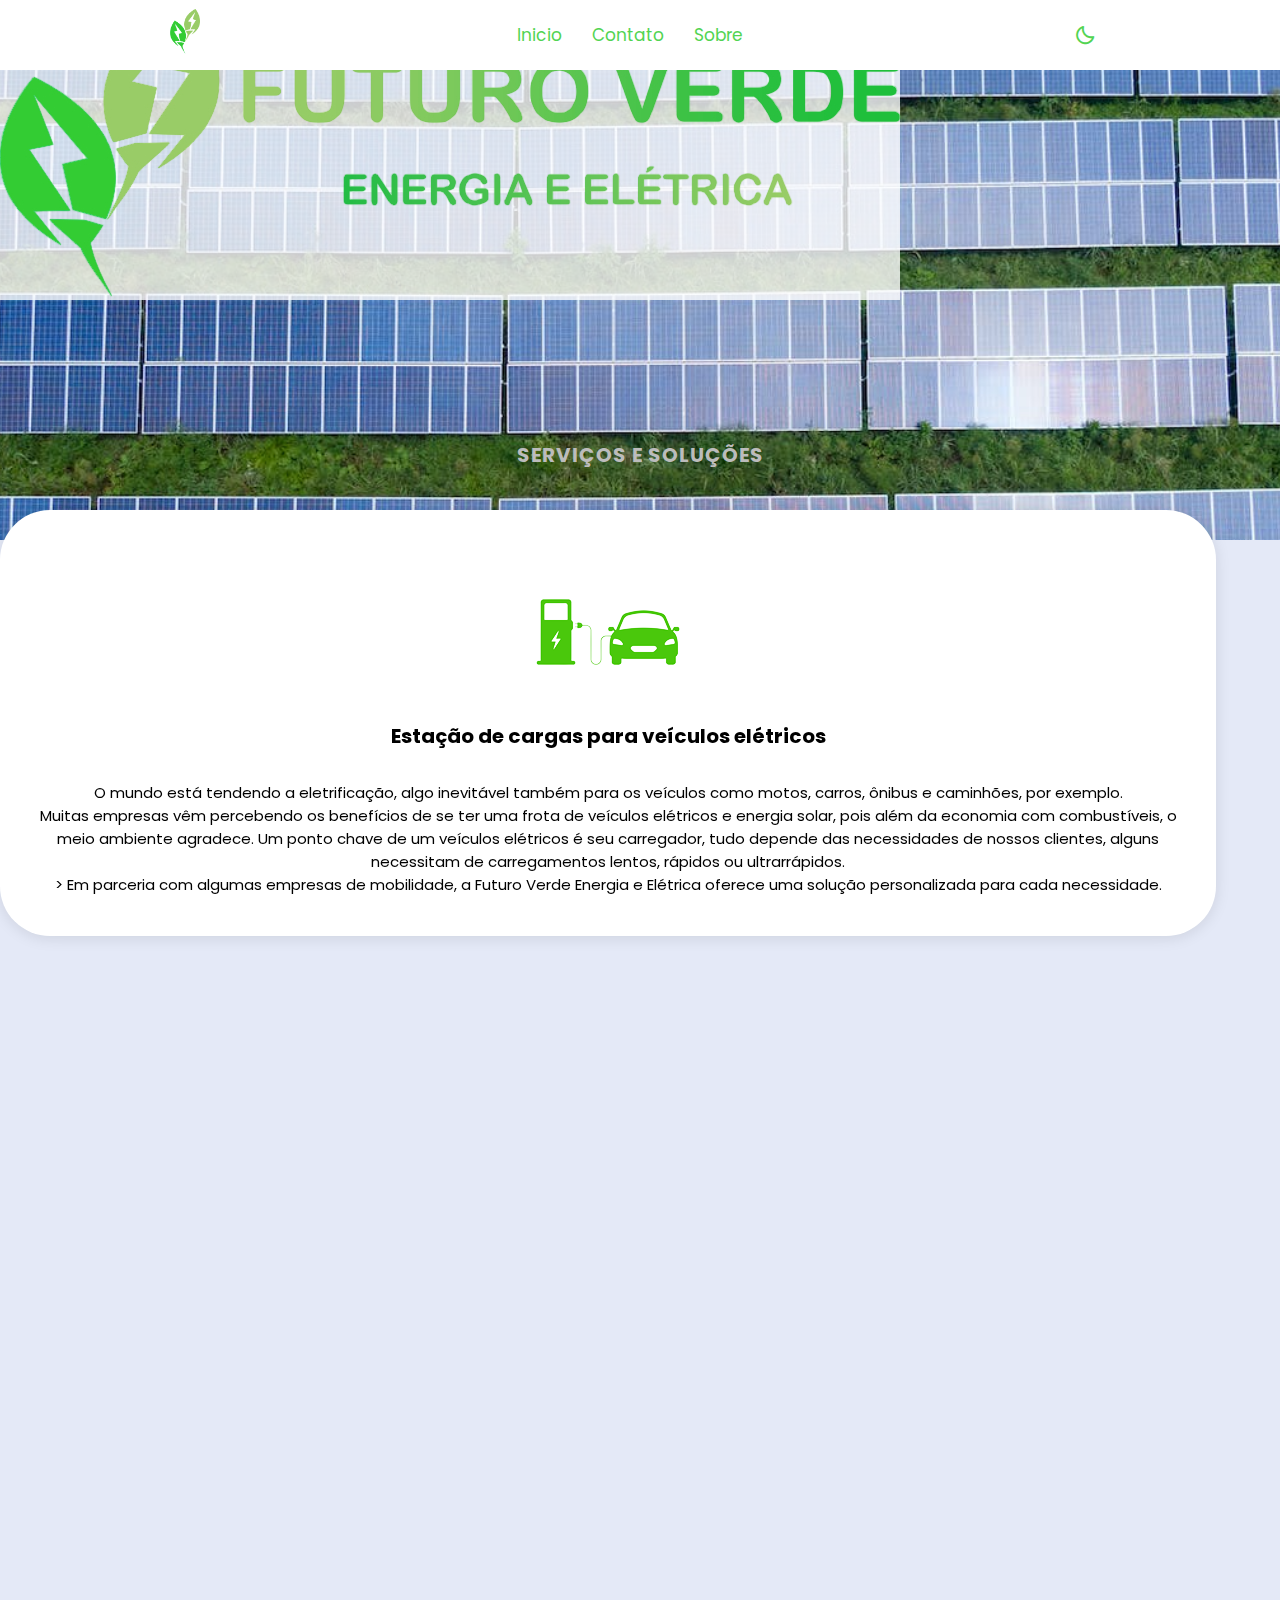
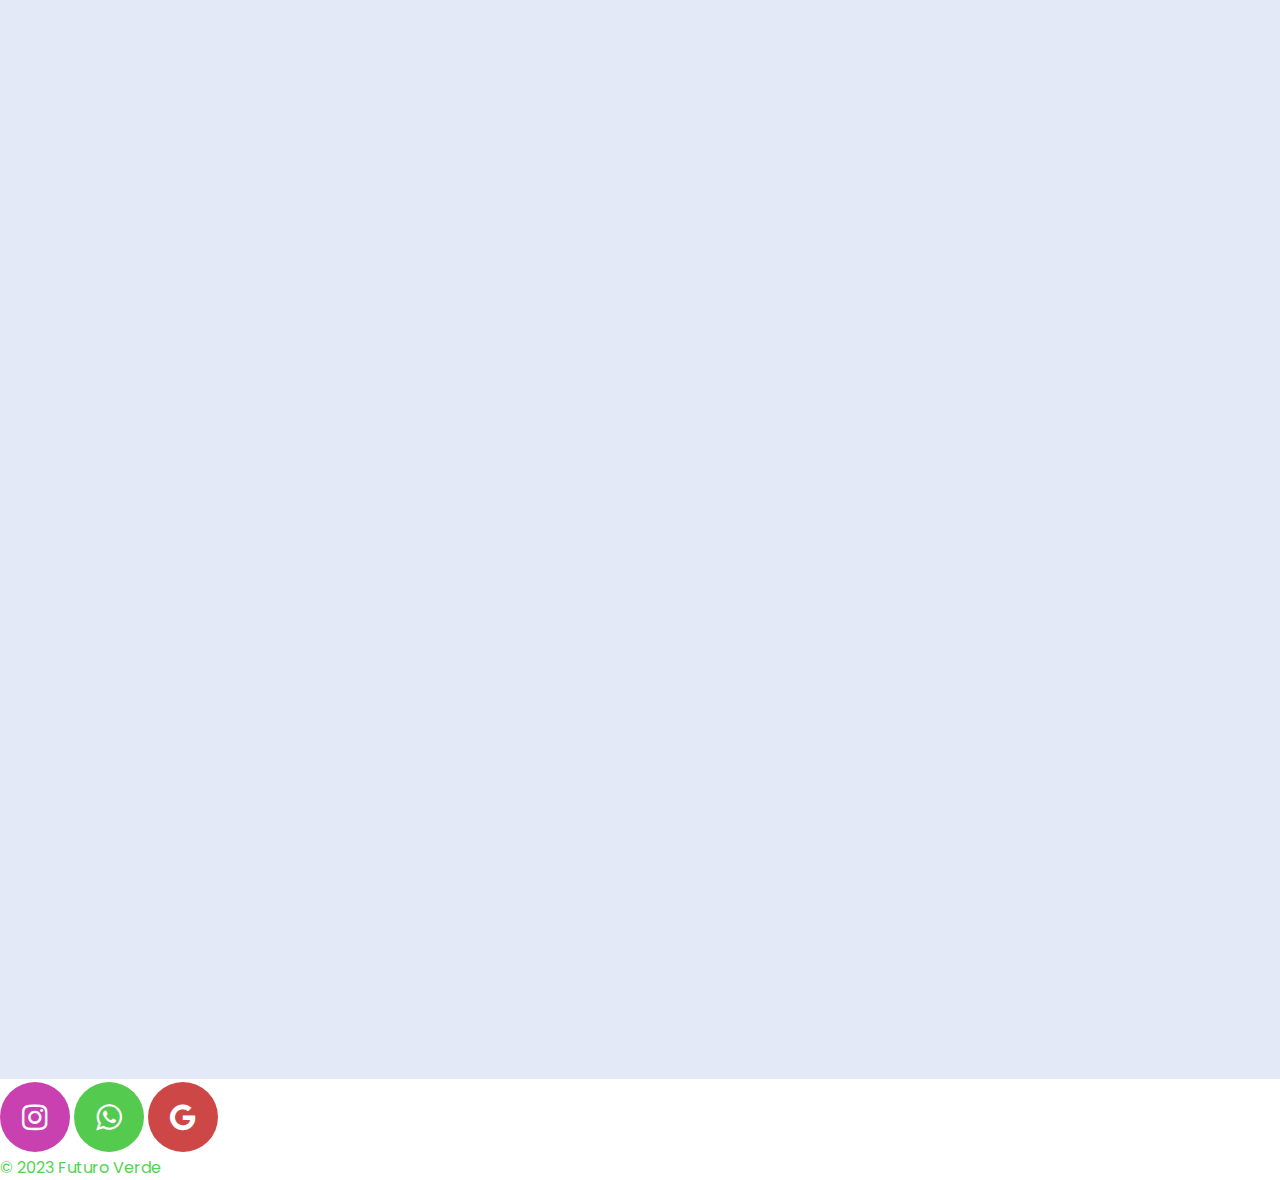
==== index.html @ 51e7dca3 "feat: create site" ====
<!DOCTYPE html>
<html lang="pt-br">

<head>
  <meta charset="UTF-8">
  <meta http-equiv="X-UA-Compatible" content="IE=edge">
  <meta name="viewport" content="width=device-width, initial-scale=1.0">
  <title>Futuro Verde Energia</title>

  <!-- ===== Boxicons CSS ===== -->
  <link href='https://unpkg.com/boxicons@2.1.1/css/boxicons.min.css' rel='stylesheet'>
  <!-- Jquery -->
  <script src="project/js/jquery-3.6.0.min.js"></script>
  <!-- Bootstrap -->
  <link href="https://cdn.jsdelivr.net/npm/bootstrap@5.1.3/dist/css/bootstrap.min.css" rel="stylesheet"
    integrity="sha384-1BmE4kWBq78iYhFldvKuhfTAU6auU8tT94WrHftjDbrCEXSU1oBoqyl2QvZ6jIW3" crossorigin="anonymous">
  <link rel="shortcut icon" href="project/img/favicon.ico" type="image/x-icon">

  <!-- Vendor CSS Files -->
  <link href="https://unpkg.com/aos@2.3.1/dist/aos.css" rel="stylesheet">
  <link href="project/vendor/bootstrap-icons/bootstrap-icons.css" rel="stylesheet">
  <link rel="stylesheet" href="https://cdnjs.cloudflare.com/ajax/libs/font-awesome/4.7.0/css/font-awesome.min.css">

  <link rel="stylesheet" href="project/css/style.css">
</head>

<body>

  <header>
    <nav>
      <div class="nav-bar">
        <i class='bx bx-menu abrirMenu'></i>
        <span class="logo navLogo"><a href="./index.html">
            <img src="project/img/icon.png" alt="" width="30" height="45">
          </a></span>

        <div class="menu">
          <div class="logo-toggle">
            <span class="logo"><a href="./index.html">Futuro Verde e Energia</a></span>
            <i class='bx bx-x fecharMenu'></i>
          </div>

          <ul class="nav-links">
            <li><a href="index.html">Inicio</a></li>
            <li><a href="pages/contato.html">Contato</a></li>
            <li><a href="pages/sobre.html">Sobre</a></li>
          </ul>
        </div>

        <div class="darkLight">
          <div class="dark-light">
            <i class='bx bx-moon moon'></i>
            <i class='bx bx-sun sun'></i>
          </div>
        </div>
      </div>
    </nav>
  </header>

  <!-- ======= banner ======= -->

  <section id="banner" class="d-flex flex-column justify-content-center align-items-center" , class="nuvens">
    <div class="logos">
      <img src="project/img/logo.png" alt="">
    </div>

  </section><!-- End banner -->

  <main id="main">

    <!-- ======= Cards Section ======= -->
    <section id="cards" class="cards">
      <div class="container">
        <div class="section-header">
          <h2>Serviços e soluções</h2>
        </div>
        <div class="icon-boxes d-flex flex-column justify-content-center">
          <div class="row">
            <div class="col-xl-4 d-flex align-items-stretch" data-aos="fade-up" data-aos-delay="100">
              <div class="icon-box mt-4 mt-xl-0">
                <img src="project/img/carregador.png" alt="">
                <h4>Estação de cargas para veículos elétricos</h4>
                <p>
                  O mundo está tendendo a eletrificação, algo inevitável
                  também para os veículos como motos, carros, ônibus e caminhões,
                  por exemplo.
                </p>
                <p>
                  Muitas empresas vêm percebendo os benefícios de se ter
                  uma frota de veículos elétricos e energia solar, pois além da
                  economia com combustíveis, o meio ambiente agradece.
                  Um ponto chave de um veículos elétricos é seu carregador,
                  tudo depende das necessidades de nossos clientes, alguns
                  necessitam de carregamentos lentos, rápidos ou ultrarrápidos.
                </p>
                <p>>
                  Em parceria com algumas empresas de mobilidade, a Futuro
                  Verde Energia e Elétrica oferece uma solução personalizada para
                  cada necessidade.
                </p>
              </div>
            </div>
            <div class="col-xl-4 d-flex align-items-stretch" data-aos="fade-up" data-aos-delay="200">
              <div class="icon-box mt-4 mt-xl-0">
                <img src="project/img/energia_solar.png" alt="">
                <h4>Geração de energia fotovoltaica</h4>
                <p>
                  Muitos comércios, escolas e indústrias querem expandir
                  seus negócios ou aumentar seu lucro, mas em muitos casos, não
                  imaginam que a fatura de energia pode ser um fator limitador.
                </p>
                <p>
                  A energia elétrica é um dos fatores que vem puxando a
                  inflação para cima a cada ano que passa. Segundo a ANEEL
                  (Agência Nacional de Energia Elétrica), a previsão da inflação
                  energética para o ano de 2023 está na faixa dos 14,3%, isso sem
                  contar as bandeiras tarifárias.
                </p>
                <p>
                  Com um gerador de energia solar, nossos clientes ficam
                  blindados contra a inflação e bandeiras tarifárias e ainda acumulam
                  capital após um curto prazo de payback do sistema. O mesmo vale
                  para residências, onde a fatura de energia é alta.
                  Além de torna-los parceiros do meio ambiente, um
                  marketing verde pode ser trabalhado sobre tal recurso.
                </p>
              </div>
            </div>
            <div class="col-xl-4 d-flex align-items-stretch" data-aos="fade-up" data-aos-delay="300">
              <div class="icon-box mt-4 mt-xl-0">
                <img src="project/img/projetos.png" alt="">
                <h4>Projetos elétricos e homologações</h4>
                <p>
                  Todo mundo sabe da importância de um projeto, visto que
                  este gera economia, melhor aproveitamento de recursos,
                  praticidade e maior segurança na hora da execução da obra.
                </p>
                <p>
                  Com um engenheiro eletricista, essa solução se torna ainda
                  mais viável, visto que a metodologia BIM vem sendo aplicada e
                  exigida cada vez mais nas obras e construções.
                </p>
                <p>
                  Além disso, pode ser uma exigência da concessionária de
                  energia um projeto de padrão ou de reforma de entrada de
                  energia, para a ligação de energia elétrica em determinado
                  empreendimento.
                  A Futuro Verde Energia e Elétrica também traz esse tipo de
                  solução para casas, prédios comerciais e residenciais.
                </p>
              </div>
            </div>
            <div class="col-xl-4 d-flex align-items-stretch" data-aos="fade-up" data-aos-delay="400">
              <div class="icon-box mt-4 mt-xl-0">
                <img src="project/img/projetos-luminotecnicos.png" alt="">
                <h4>Projeto e estudos luminotécnicos</h4>
                <p>
                  Você sabia que a temperatura de cor, o brilho e o
                  direcionamentos dos raios luminosos podem nos fazer sentir mais
                  “elétricos” ou relaxados?
                </p>
                <p>>
                  Nós da Futuro Verde sabemos que a iluminação pode definir
                  uma venda de veículo, pode decidir a escolha de uma roupa ou
                  calçado, ou ainda, definir a qualidade de um serviço realizado num
                  determinado ambiente, bem como melhorar o descanso e ajudar a
                  aliviar o estresse.
                </p>
                <p>
                  Além de atender as normas vigentes de acordo com cada
                  tipo de atividade no espaço de trabalho, a Futuro Verde Energia e
                  Elétrica realiza estudos com a finalidade de entregar a melhor
                  solução técnica em relação a iluminação aos nosso clientes.
                </p>
              </div>
            </div>
            <div class="col-xl-4 d-flex align-items-stretch" data-aos="fade-up" data-aos-delay="500">
              <div class="icon-box mt-4 mt-xl-0">
                <img src="project/img/SPDA.png" alt="">
                <h4>SPDA e aterramento</h4>
                <p>
                  A segurança das instalações elétricas é algo
                  imprescindível.
                </p>
                <p>
                  Tal segurança está diretamente relacionada ao
                  aterramento da edificação, pois este permite melhor atuação
                  dos dispositivos de proteção, evitando choques elétricos e
                  protegendo a vida.
                </p>
                <p>
                  Os raios e interferências na rede podem trazer danos
                  irreversíveis físicos a edificação, aos equipamentos elétricos e
                  eletrônicos em seu interior, além de risco à vida.
                </p>
                <p>
                  Um bom aterramento combinado com um SPDA protege
                  a edificação contra descargas atmosféricas(raios) e evita
                  prejuízos.
                </p>
              </div>
            </div>
          </div>
        </div>
      </div>
      </div>
    </section><!-- End Cards Section -->

  </main>

  <footer class="py-3 mt-4">
    <div class="container">
      <div class="text-center">
        <a href="https://www.instagram.com/futuroverdeenergia/" class="fa fa-instagram "></a>
        <a href="https://api.whatsapp.com/message/52DOSHR5R3FQA1?autoload=1&app_absent=0" class="fa fa-whatsapp "></a>
        <a href="mailto:fverdeenergia@gmailcom" class="fa fa-google "></a>
      </div>
      <p class="text-center nav-link">© 2023 Futuro Verde</p>
    </div>
  </footer>


  <a href="#" class="back-to-top d-flex align-items-center justify-content-center"><i
      class="bi bi-arrow-up-short"></i></a>

  <!-- Vendor JS Files -->
  <script src="https://unpkg.com/aos@2.3.1/dist/aos.js"></script>

  <script src="https://cdn.jsdelivr.net/npm/@popperjs/core@2.10.2/dist/umd/popper.min.js"
    integrity="sha384-7+zCNj/IqJ95wo16oMtfsKbZ9ccEh31eOz1HGyDuCQ6wgnyJNSYdrPa03rtR1zdB"
    crossorigin="anonymous"></script>
  <script src="https://cdn.jsdelivr.net/npm/bootstrap@5.1.3/dist/js/bootstrap.min.js"
    integrity="sha384-QJHtvGhmr9XOIpI6YVutG+2QOK9T+ZnN4kzFN1RtK3zEFEIsxhlmWl5/YESvpZ13"
    crossorigin="anonymous"></script>
  <script src="project/js/navbar.js"></script>
  <script src="project/js/script.js"></script>

</body>

</html>
---- project/css/style.css ----
@import url('https://fonts.googleapis.com/css2?family=Montserrat&family=Poppins&display=swap');
*{
  margin: 0;
  padding: 0;
  box-sizing: border-box;
  font-family: 'Montserrat', sans-serif;
  font-family: 'Poppins', sans-serif;
  transition: all 0.4s ease;;
}
a{
  text-decoration: none;
}
:root{
  scroll-behavior: smooth;
  --body-color: #E4E9F7;
  --nav-color: #ffffff;
  --cor-primaria: #52d452;
  --cor-primaria-hover: #52d452;
  --cor-fundo: #FFF ;
  --nav-text-color: #52d452;
  --side-nav: #010718;
  --text-color: #000;
  --title-color: #000;
  --icon-color: #52d452;
  --white-black: #fff
}
body{
  background-color: var(--body-color);
}
body.dark{
  --body-color: #18191A;
  --nav-color: #242526;
  --cor-primaria: #52d452;
  --cor-primaria-hover: #002323;
  --cor-fundo: #242526;
  --nav-text-color: #52d452;
  --side-nav: #242526;
  --text-color: #ccc;
  --title-color: #FFF;
  --icon-color: #52d452;
  --white-black: #000;
}
body::-webkit-scrollbar {
  width: 15px;
}
body::-webkit-scrollbar-track {
  background: var(--cor-fundo);
}
body::-webkit-scrollbar-thumb {
  background-color: var(--cor-primaria);
  border-radius: 20px;
  border: 3px solid var(--white-black);
}
footer {
  background-color: var(--nav-color);
}
footer.footer-page {
  margin-top: 10.2rem;
  height: 150px;
}
footer .footer-center {
  text-align: center;
  position: relative;
  padding: 10px;
}
.nav-link{
  color: var(--nav-text-color);
}
.nav-link:hover{
  color: var(--cor-primaria-hover);
}
.back-to-top {
  position: fixed;
  visibility: hidden;
  opacity: 0;
  right: 15px;
  bottom: 15px;
  z-index: 996;
  background: var(--cor-primaria);
  width: 40px;
  height: 40px;
  border-radius: 50px;
  transition: all 0.4s;
}
.back-to-top i {
  font-size: 28px;
  color: #fff;
  line-height: 0;
}
.back-to-top:hover {
  background: var(--cor-primaria-hover);
  color: #fff;
}
.back-to-top.active {
  visibility: visible;
  opacity: 1;
}
nav{
  position: fixed;
  top: 0;
  left: 0;
  height: 70px;
  width: 100%;
  background-color: var(--nav-color);
  z-index: 100;
}
body.dark nav{
  border: 1px solid #393838;
}
nav .nav-bar{
  position: relative;
  height: 100%;
  max-width: 1000px;
  width: 100%;
  background-color: var(--nav-color);
  margin: 0 auto;
  padding: 0 30px;
  display: flex;
  align-items: center;
  justify-content: space-between;
}
nav .nav-bar .abrirMenu{
  color: var(--nav-text-color);
  font-size: 25px;
  padding: 5px;
  cursor: pointer;
  display: none;
}
.menu .logo-toggle{
  display: none;
}
.nav-bar .nav-links{
  display: flex;
  align-items: center;
}
.nav-bar .nav-links li{
  margin: 0 5px;
  list-style: none;
}
.nav-links li a{
  position: relative;
  font-size: 17px;
  font-weight: 400;
  color: var(--nav-text-color);
  text-decoration: none;
  padding: 10px;
}
.nav-links li a::before{
  content: '';
  position: absolute;
  left: 50%;
  bottom: 0;
  transform: translateX(-50%);
  height: 6px;
  width: 10px;
  border-radius: 50%;
  background-color: var(--nav-text-color);
  opacity: 0;
  transition: all 0.3s ease;
}
.nav-links li:hover a::before{
  opacity: 1;
}
.nav-bar .darkLight{
  display: flex;
  align-items: center;
}
.darkLight .dark-light{
  height: 40px;
  width: 40px;
  display: flex;
  align-items: center;
  justify-content: center;
  margin: 0 5px;
}
.dark-light i{
  position: absolute;
  color: var(--nav-text-color);
  font-size: 22px;
  cursor: pointer;
  transition: all 0.3s ease;
}
.dark-light i.sun{
  opacity: 0;
  pointer-events: none;
}
.dark-light.active i.sun{
  opacity: 1;
  pointer-events: auto;
}
.dark-light.active i.moon{
  opacity: 0;
  pointer-events: none;
}
#banner {
  width: 100%;
  height: 60vh;
  background: url("../img/solar-plate.jpg") center center no-repeat;
  background-attachment: fixed;
  background-size: cover;
  position: relative;
  z-index: 1;
  padding: 0;
  margin-bottom: -120px;
}
#banner:before {
  content: "";
  position: absolute;
  bottom: 0;
  top: 0;
  left: 0;
  right: 0;
}
#banner .logos{
  background-color: #ffffffcb;
  width: 900px;
  height: 300px;
  background-position: center;
  background-repeat: no-repeat;
  background-size: cover;
  position: center;
}
#banner .saiba-mais-icon {
  font-size: 24px;
  background: var(--cor-primaria);
  padding: 14px;
  color: #fff;
  border-radius: 50px;
  position: relative;
  z-index: 5;
  box-shadow: 10px 2px 15px rgba(0, 0, 0, 0.1);
}
#banner .btn-saiba-mais {
  font-family: "Raleway", sans-serif;
  font-weight: 400;
  font-size: 16px;
  letter-spacing: 1px;
  display: inline-block;
  transition: 0.5s;
  margin-left: -10px;
  padding: 8px 26px 8px 26px;
  color: #fff;
  background: var(--cor-primaria);
  border-radius: 0 50px 50px 0;
  position: relative;
  z-index: 4;
}
#banner .btn-saiba-mais:hover {
  background: var(--cor-primaria-hover);
}
.cards {
  padding: 0px 0px 30px 0px;
  position: relative;
  z-index: 3;
}
.cards .icon-boxes .icon-box {
  text-align: center;
  border-radius: 50px;
  background: var(--cor-fundo);
  box-shadow: 0px 2px 15px rgba(0, 0, 0, 0.1);
  padding: 40px 30px;
  width: 95%;
}
.cards .icon-boxes .icon-box h4 {
  font-size: 20px;
  font-weight: 700;
  margin: 0 0 30px 0;
  color: var(--title-color);
}
.cards .icon-boxes .icon-box p {
  font-size: 15px;
  color: var(--text-color);
}
.section-header {
  text-align: center;
  padding-bottom: 40px;
  padding-top: 20px;
}
.section-header h2 {
  font-size:20px;
  letter-spacing: 1px;
  font-weight: 700;
  margin: 0;
  color:#bcbcbc;
  text-transform: uppercase;
}
.toptext {
  padding: 15px 0;
  background: var(--cor-primaria);
  min-height: 40px;
  margin-top: 70px;
  color: #fff;
}
.toptext h2 {
  font-size: 28px;
  font-weight: 500;
}
.toptext ol {
  display: flex;
  flex-wrap: wrap;
  list-style: none;
  padding: 0 0 10px 0;
  margin: 0;
  font-size: 14px;
}
.toptext ol a {
  color: #fff;
  transition: 0.3s;
}
.toptext ol a:hover {
  text-decoration: underline;
}
.toptext ol li + li {
  padding-left: 10px;
}
.toptext ol li + li::before {
  display: inline-block;
  padding-right: 10px;
  color: var(--text-color);
  content: "/";
}
.contato .info-box {
  color: var(--text-color);
  background: var(--cor-fundo);
  padding: 30px;
}
.contato .info-box i {
  font-size: 38px;
  line-height: 0;
  color: var(--cor-primaria);
}
.contato .info-box h3 {
  font-size: 20px;
  color: var(--cor-primaria);
  font-weight: 700;
  margin: 20px 0 10px 0;
}
.contato .info-box p {
  padding: 0;
  line-height: 24px;
  font-size: 14px;
  margin-bottom: 0;
}
.contato .email-form {
  background: var(--cor-fundo);
  padding: 30px;
  height: 100%;
}
.contato .email-form input, .contato .email-form textarea {
  border-radius: 14px;
  background-color: var(--cor-fundo);
  color: var(--text-color);
  box-shadow: none;
  font-size: 14px;
}
.contato .email-form input:focus, .contato .email-form textarea:focus {
  border-color: var(--cor-primaria);
}
.contato .email-form input {
  padding: 10px 15px;
}
.contato .email-form textarea {
  padding: 12px 15px;
}
.contato .email-form button[type=submit] {
  background: var(--cor-primaria);
  border: 0;
  padding: 10px 30px;
  color: var(--white-black);
  transition: 0.4s;
  border-radius: 4px;
}
.sobre h2{
  color: var(--cor-primaria);
}
.sobre p{
  color: var(--text-color);
  font-size: 20px;
}
.carousel-control-next, .carousel-control-prev {
  width: 24%;
  opacity: 100%;
}
@media (min-width: 1024px) {
  #banner {
    background-attachment: fixed;
  }
}
@media (max-width: 1024px), (max-height: 768px) {
  #banner {
    margin-bottom: -150px;
    height: 80vh;
  }
  .sobre img{
    max-width: 100%;
  }
}
@media (max-width: 768px) {
  .toptext {
    margin-top: 57px;
  }
  
  nav .nav-bar .abrirMenu{
    display: block;
  }

  .menu{
      position: fixed;
      height: 100%;
      width: 320px;
      left: -100%;
      top: 0;
      padding: 20px;
      background-color: var(--side-nav);
      z-index: 100;
      transition: all 0.4s ease;
  }

  nav.active .menu{
      left: -0%;
  }

  nav.active .nav-bar .navLogo a{
      opacity: 0;
      transition: all 0.3s ease;
  }

  .menu .logo-toggle{
      display: block;
      width: 100%;
      display: flex;
      align-items: center;
      justify-content: space-between;
  }

  .logo-toggle .fecharMenu{
      color: var(--nav-text-color);
      font-size: 24px;
      cursor: pointer;
  }

  .nav-bar .nav-links{
      flex-direction: column;
      padding-top: 30px;
  }

  .nav-links li a{
      display: block;
      margin-top: 20px;
  }

  #banner {
    height: 80vh;
  }
  #banner h1 {
    font-size: 28px;
    line-height: 36px;
  }
  #banner h2 {
    font-size: 18px;
    line-height: 24px;
    margin-bottom: 30px;
  }
}

@media (max-height: 640px) {
  #banner {
    height: 120vh;
  }
}
.fa {
  padding: 20px;
  font-size: 30px;
  width: 70px;
  text-align: center;
  position: center;
  background-position: center;
  margin: 3px 0px; 
  border-radius: 50%;
  position: relative;
}
.fa:hover {
    opacity: 0.7;
}
.fa::before{
  box-sizing: border-box;
  color: white;
}
.fa-instagram {
  background: #c941b0;
  color: white;
}
.fa-whatsapp {
  background: #54ca4e;
  color: white;
}
.fa-google {
  background: #cd4747;
  color: white;
}
.row {
  --bs-gutter-x: 1rem;
  --bs-gutter-y: 1rem;
}
.contato .form-contato{
  text-align: center;
  width: 50%;
  margin: 0 auto;
}
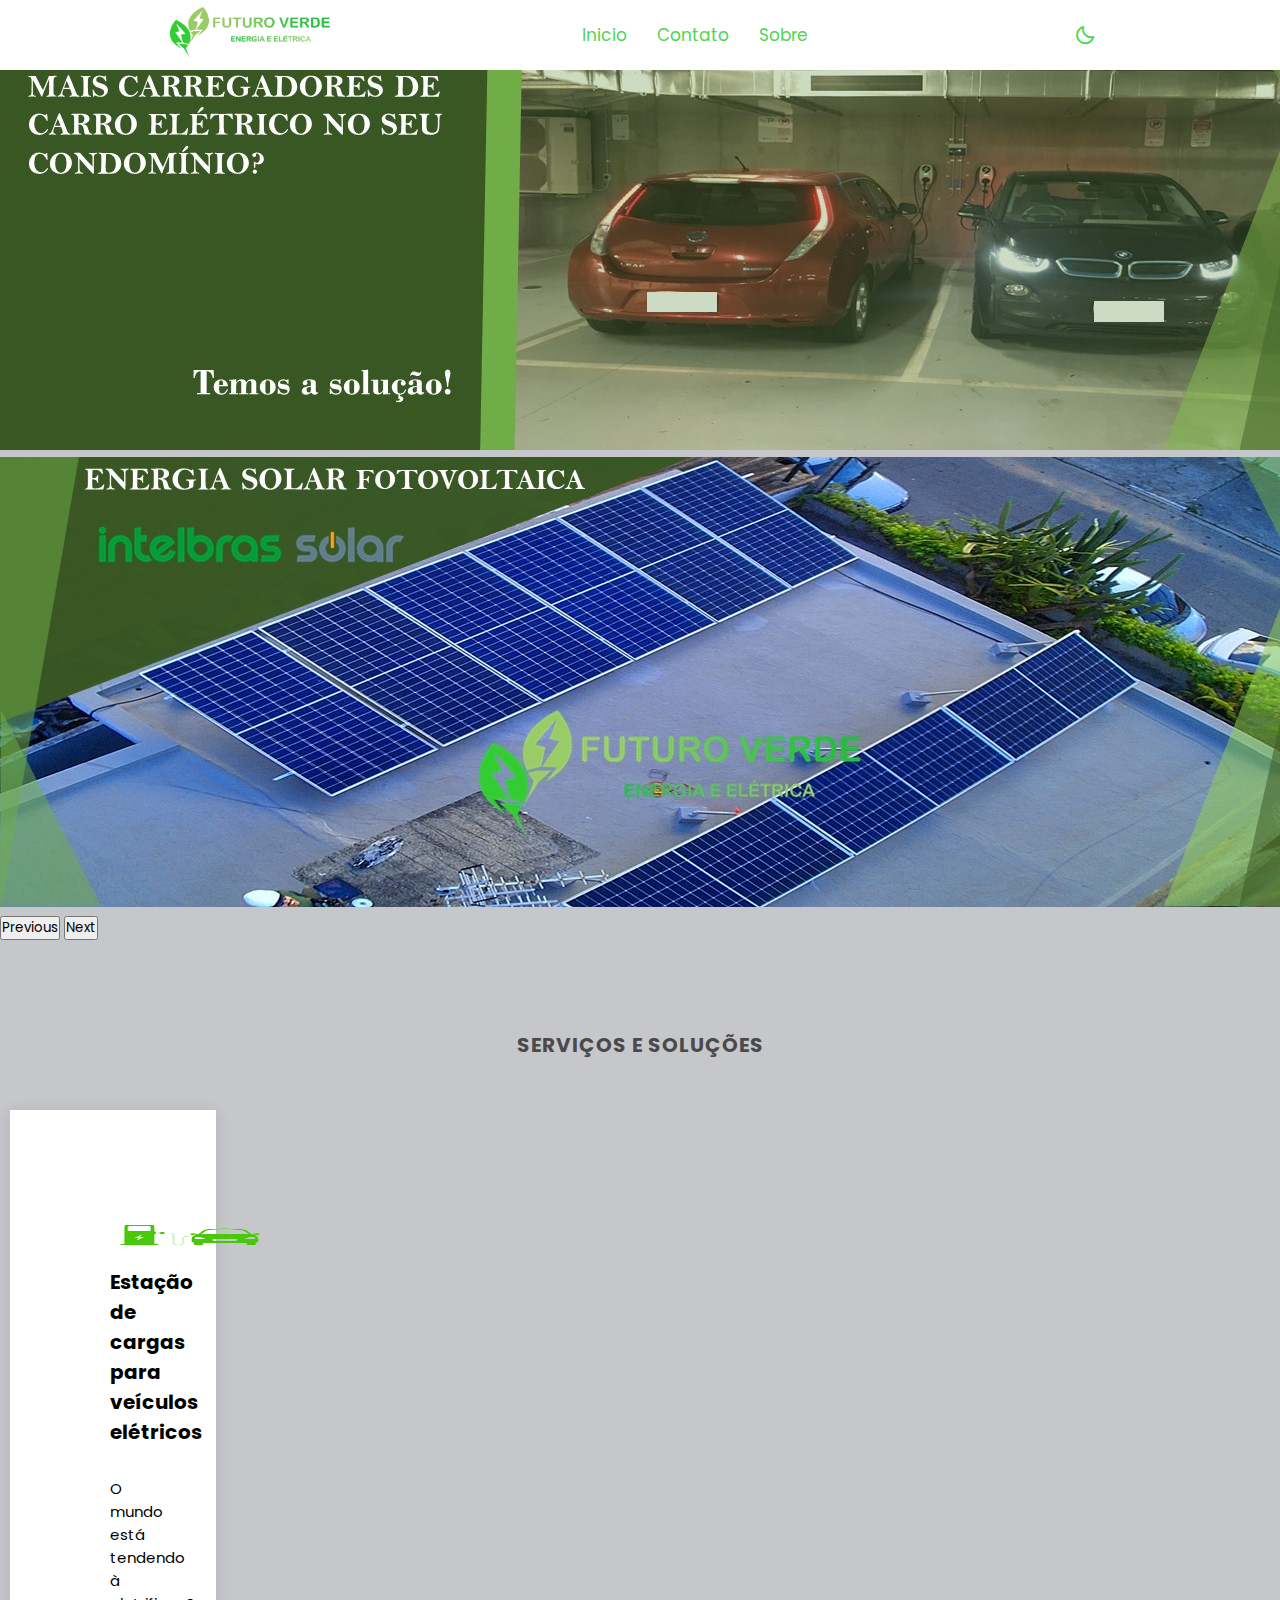
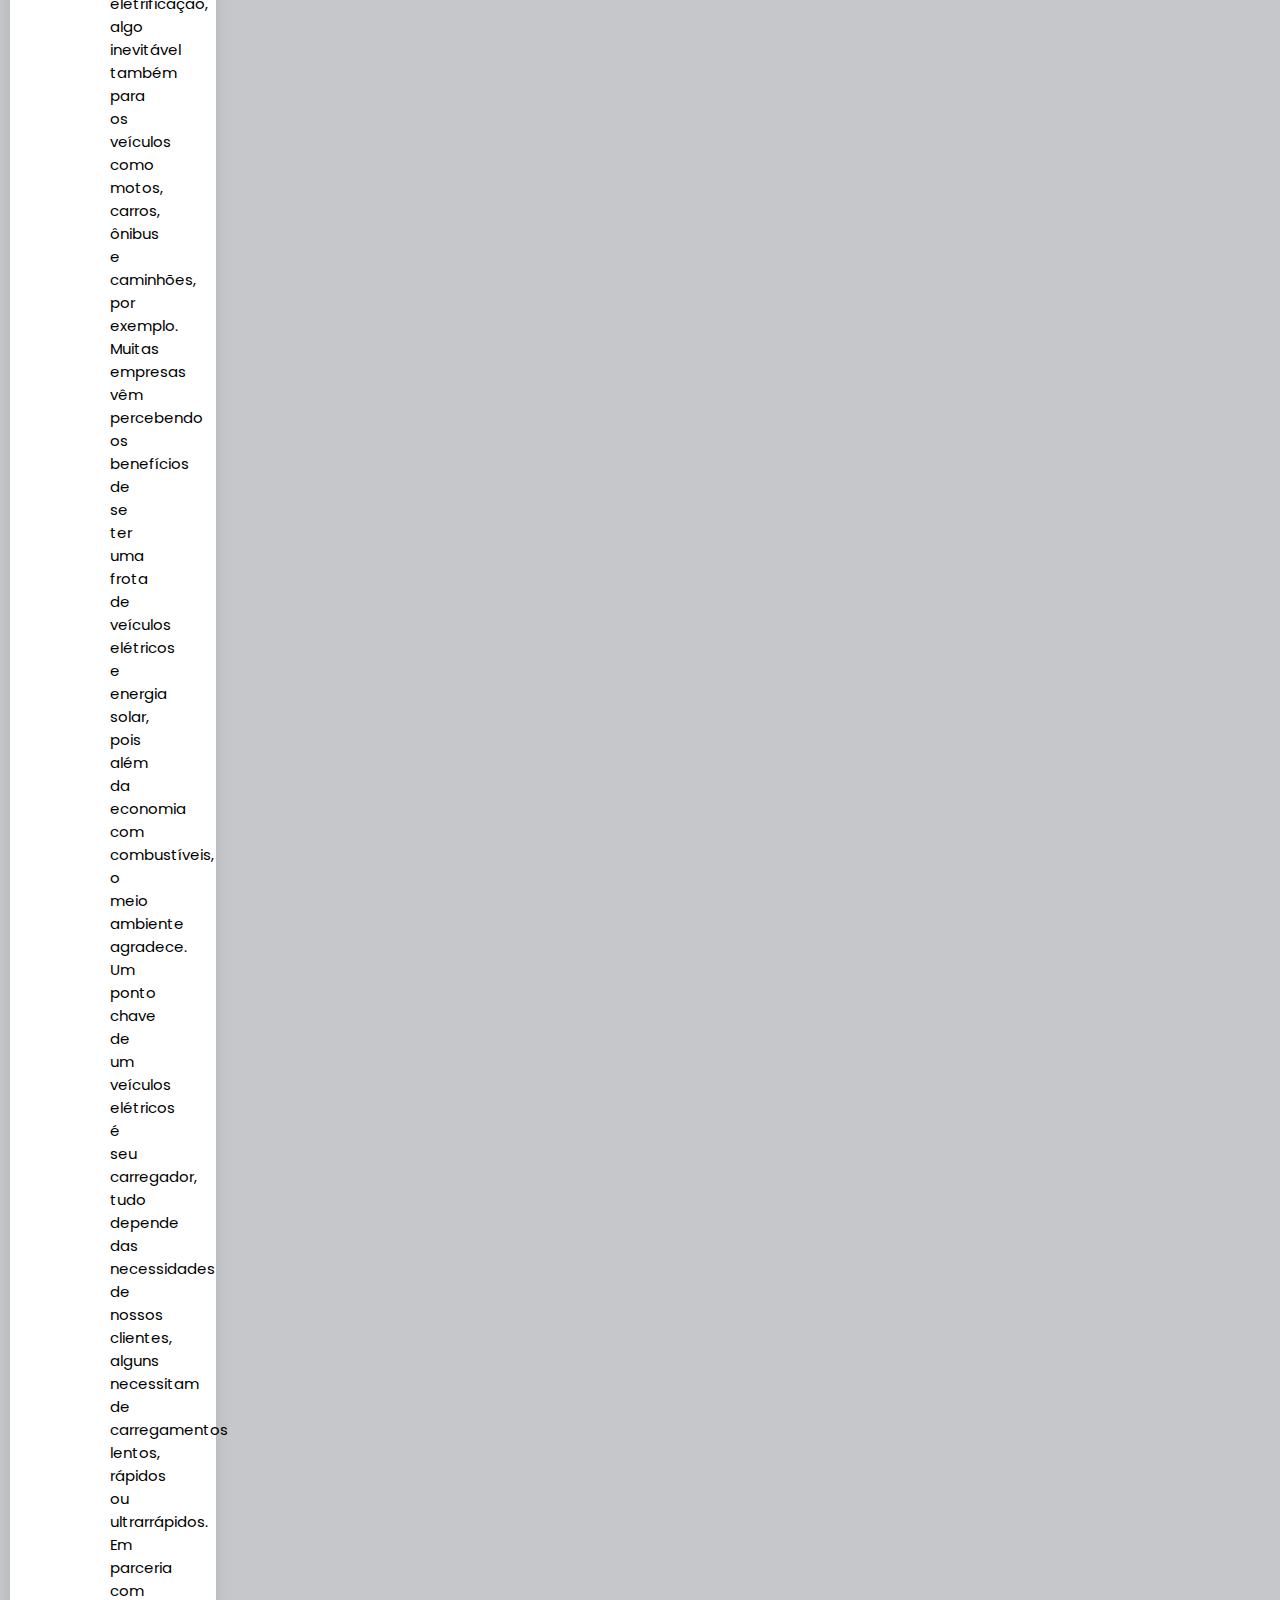
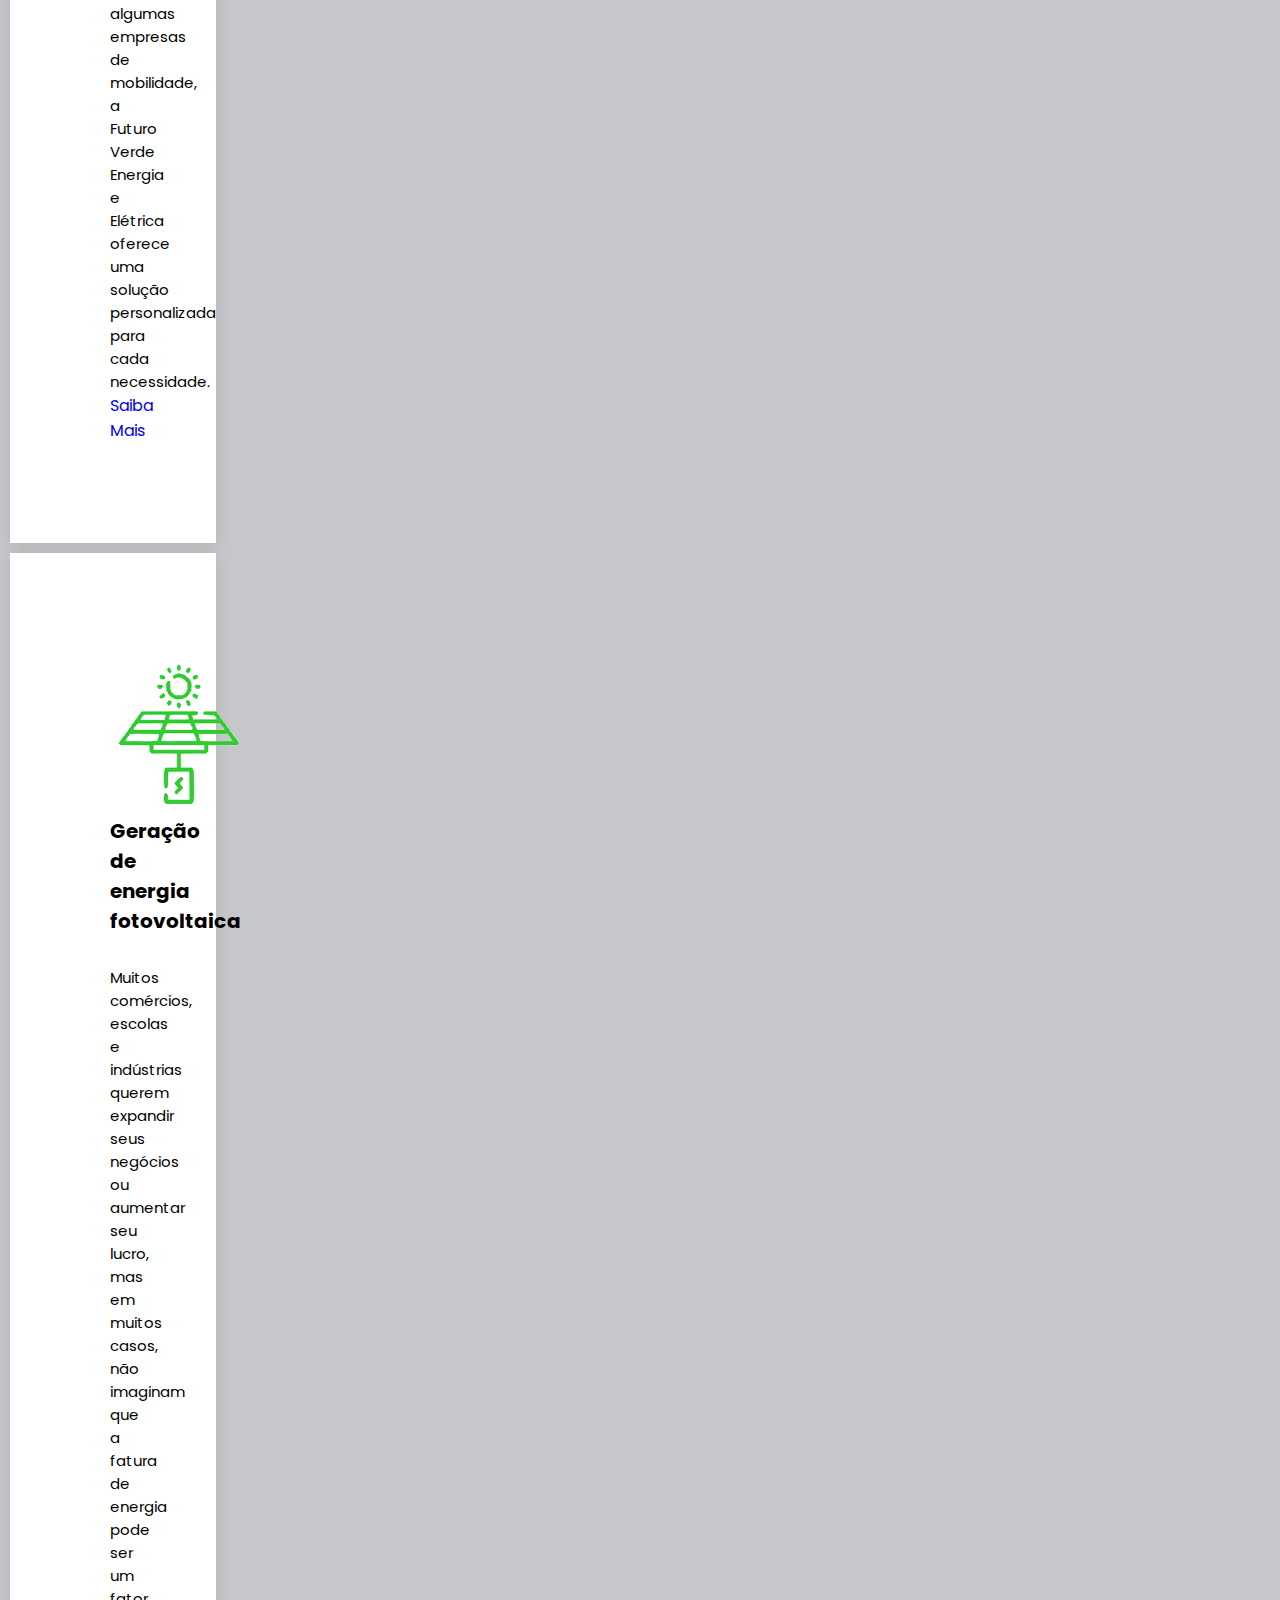
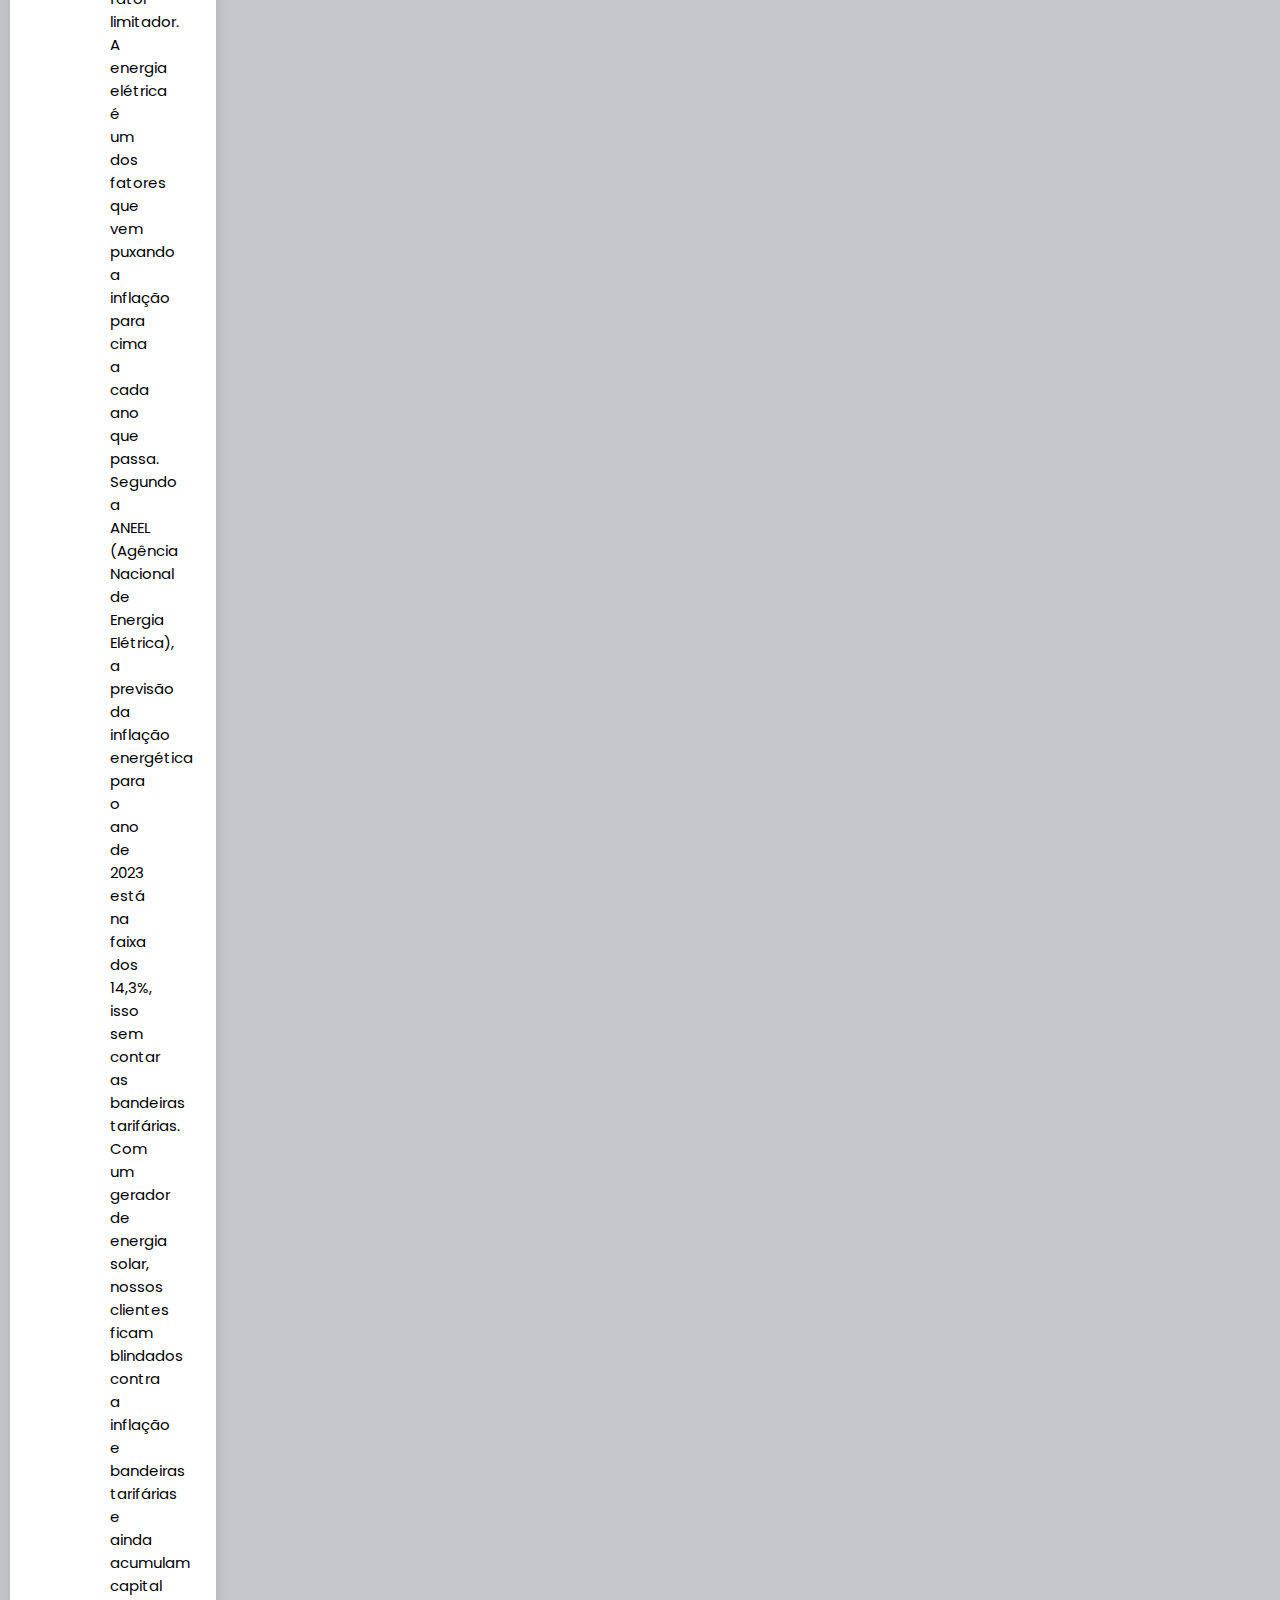
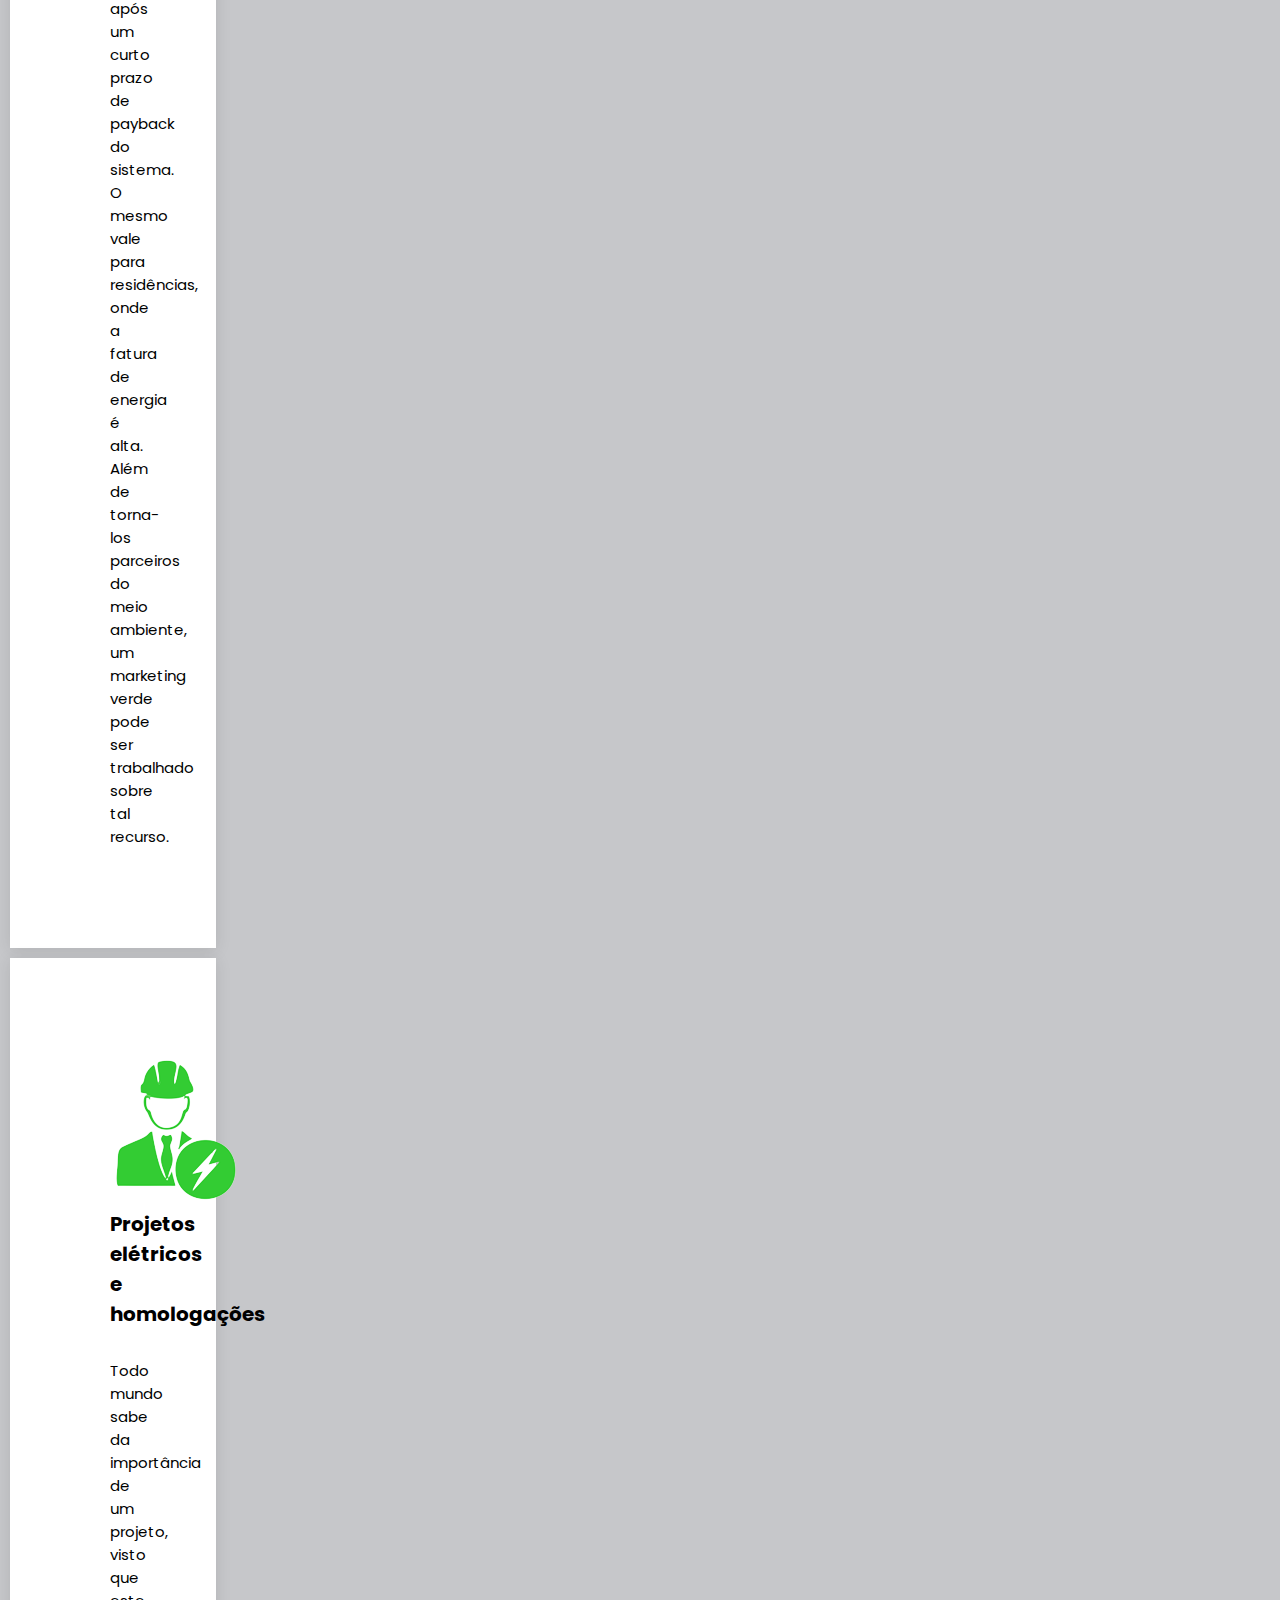
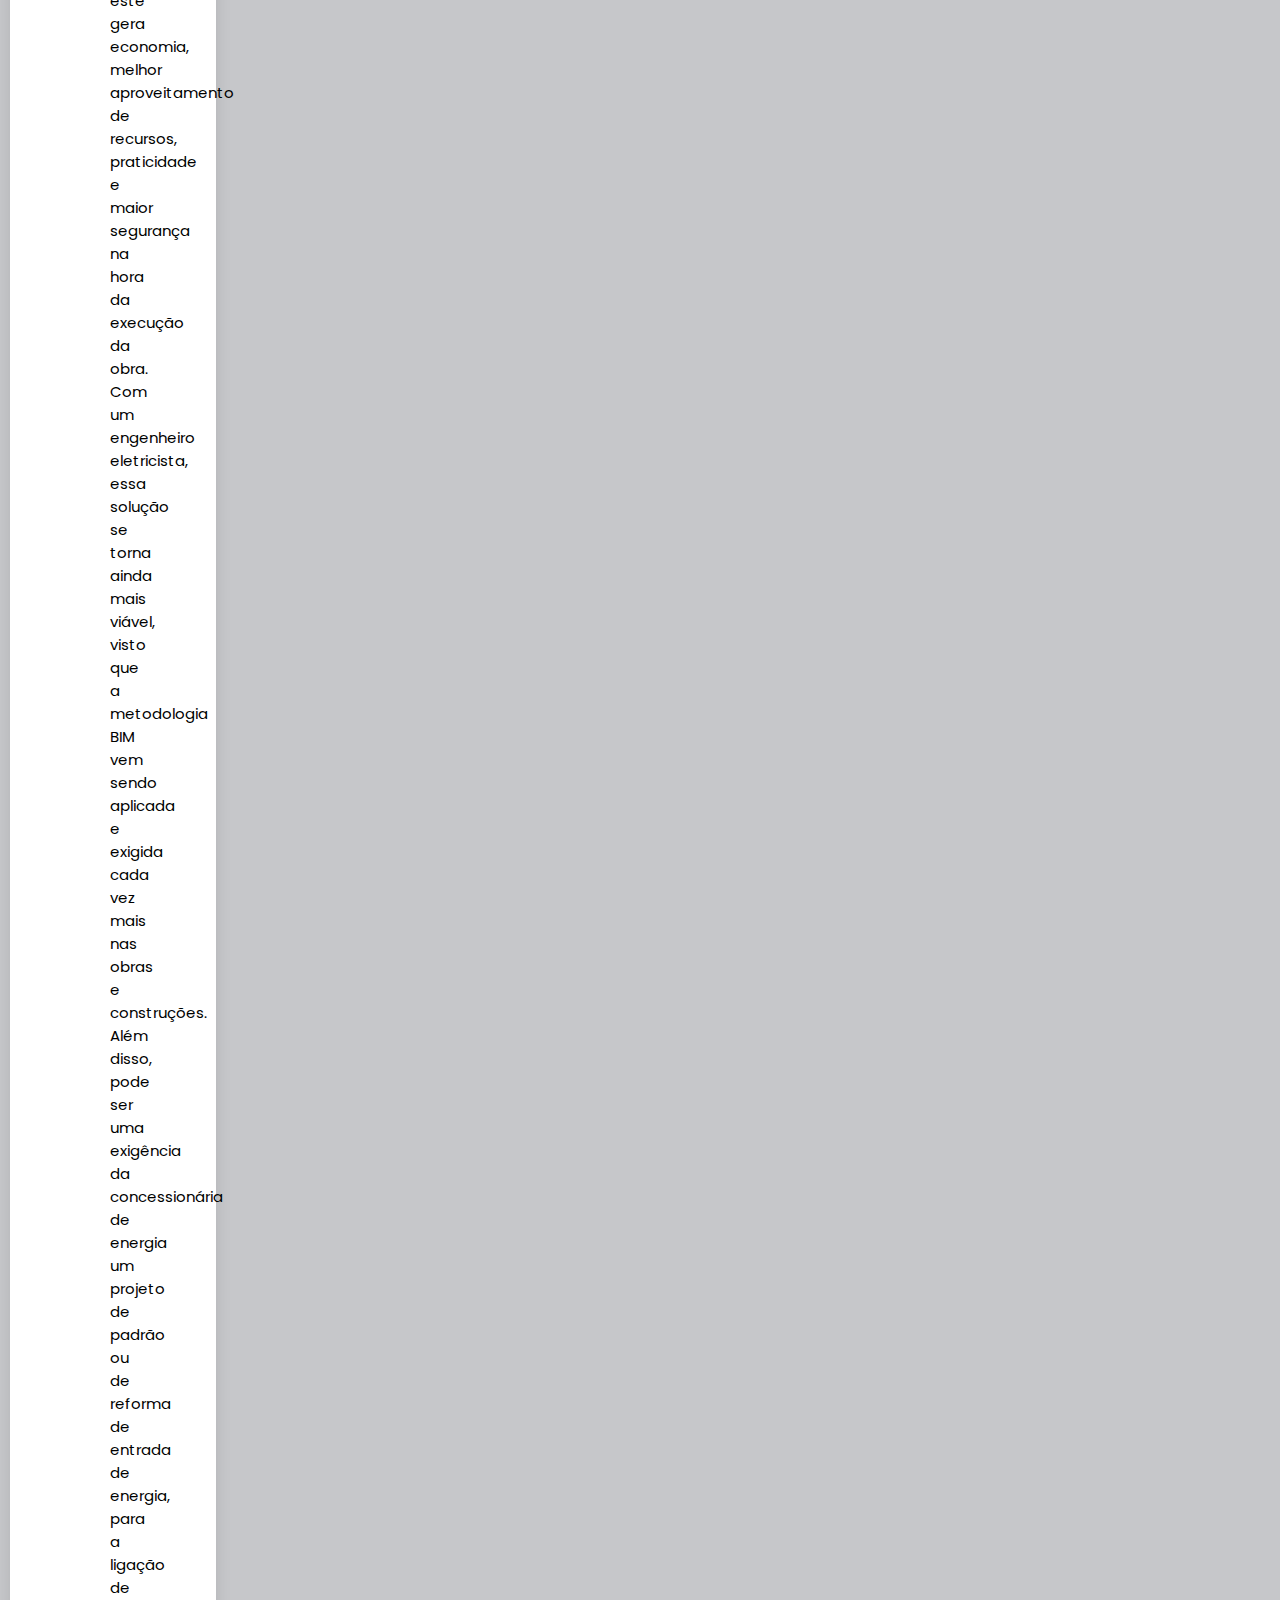
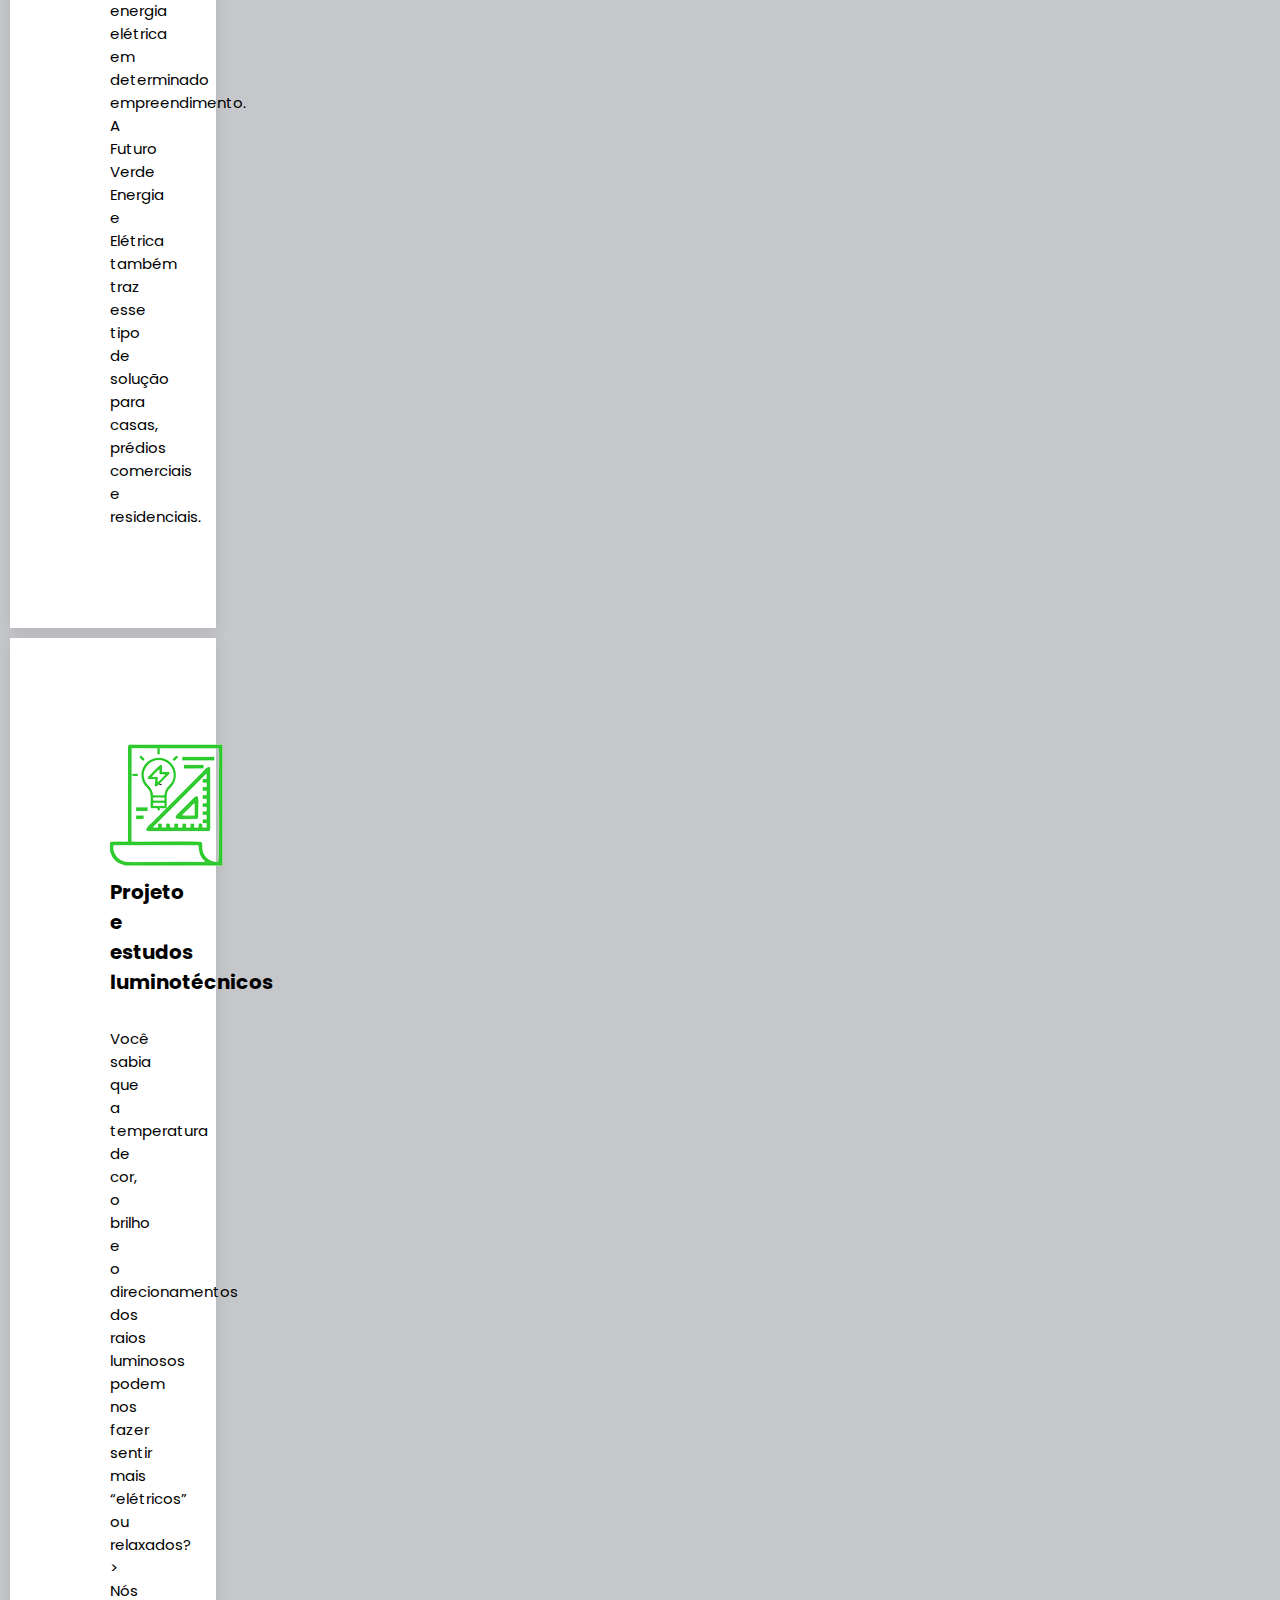
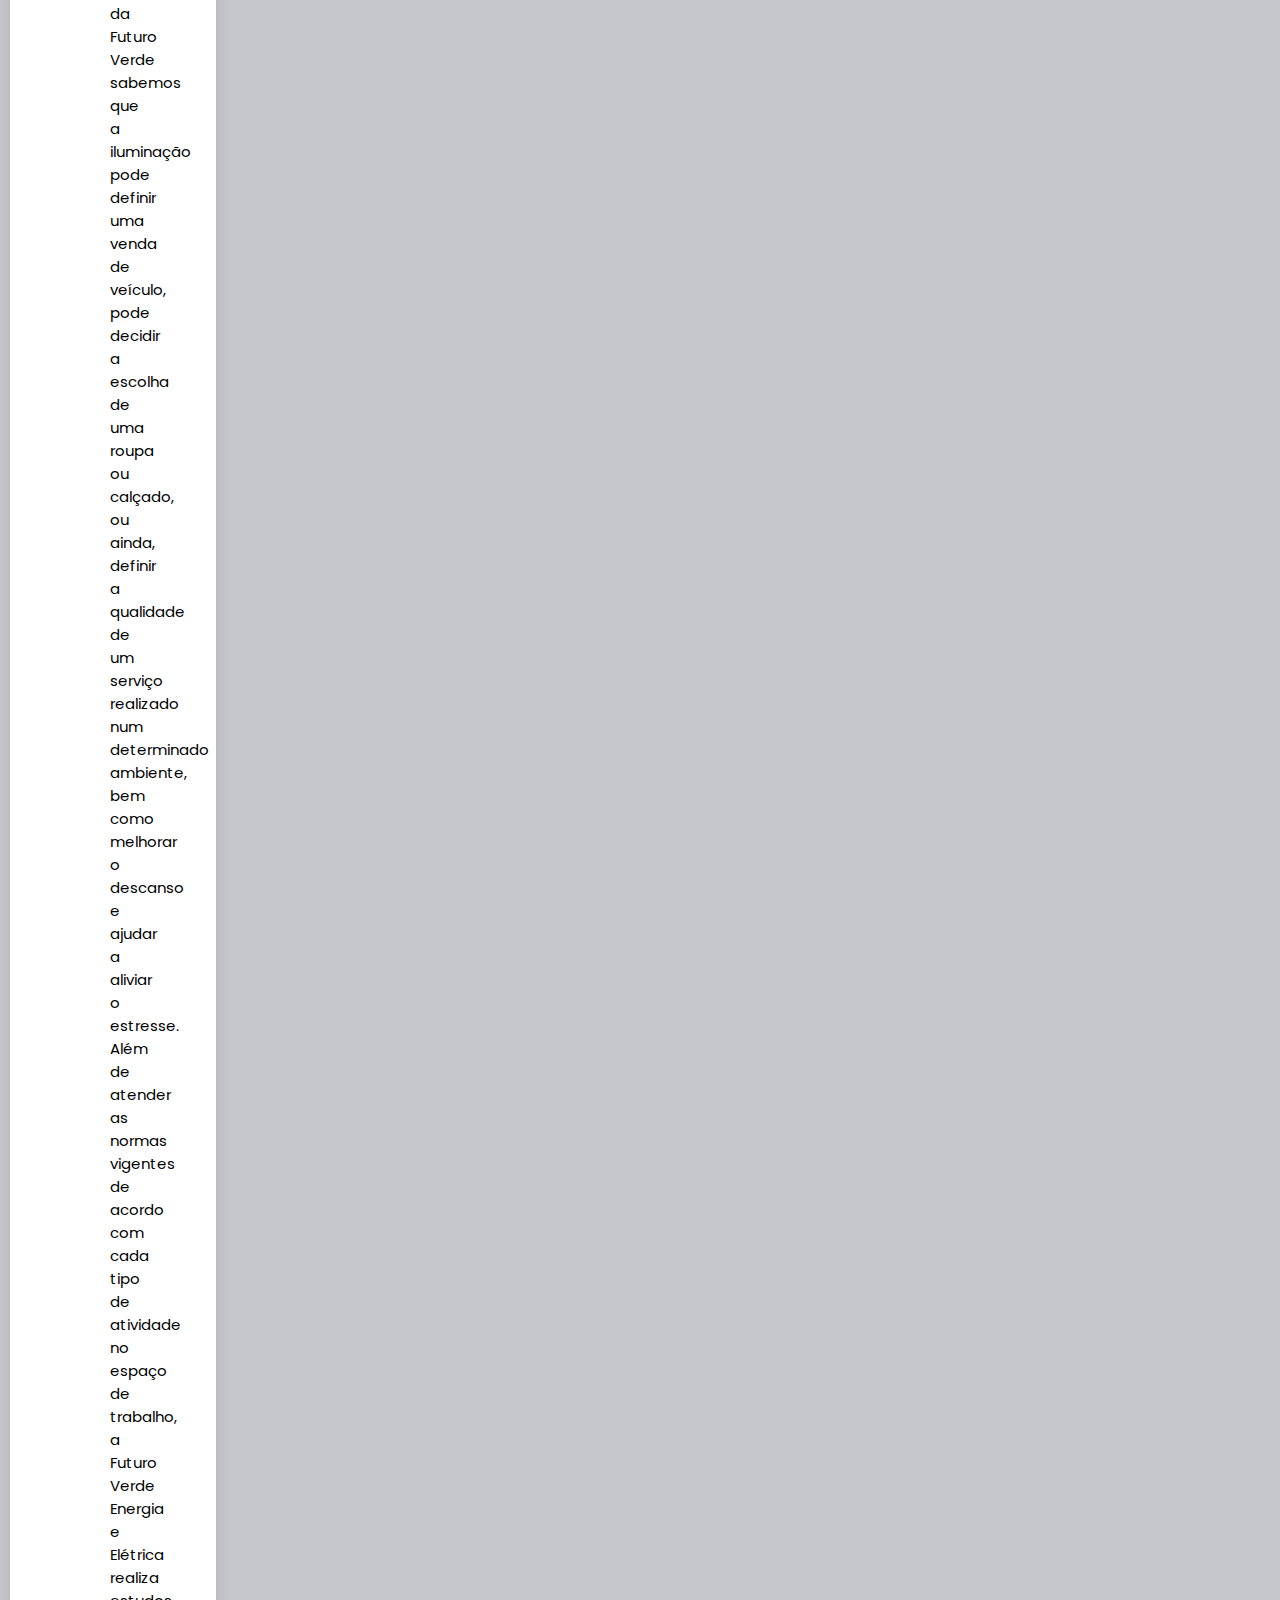
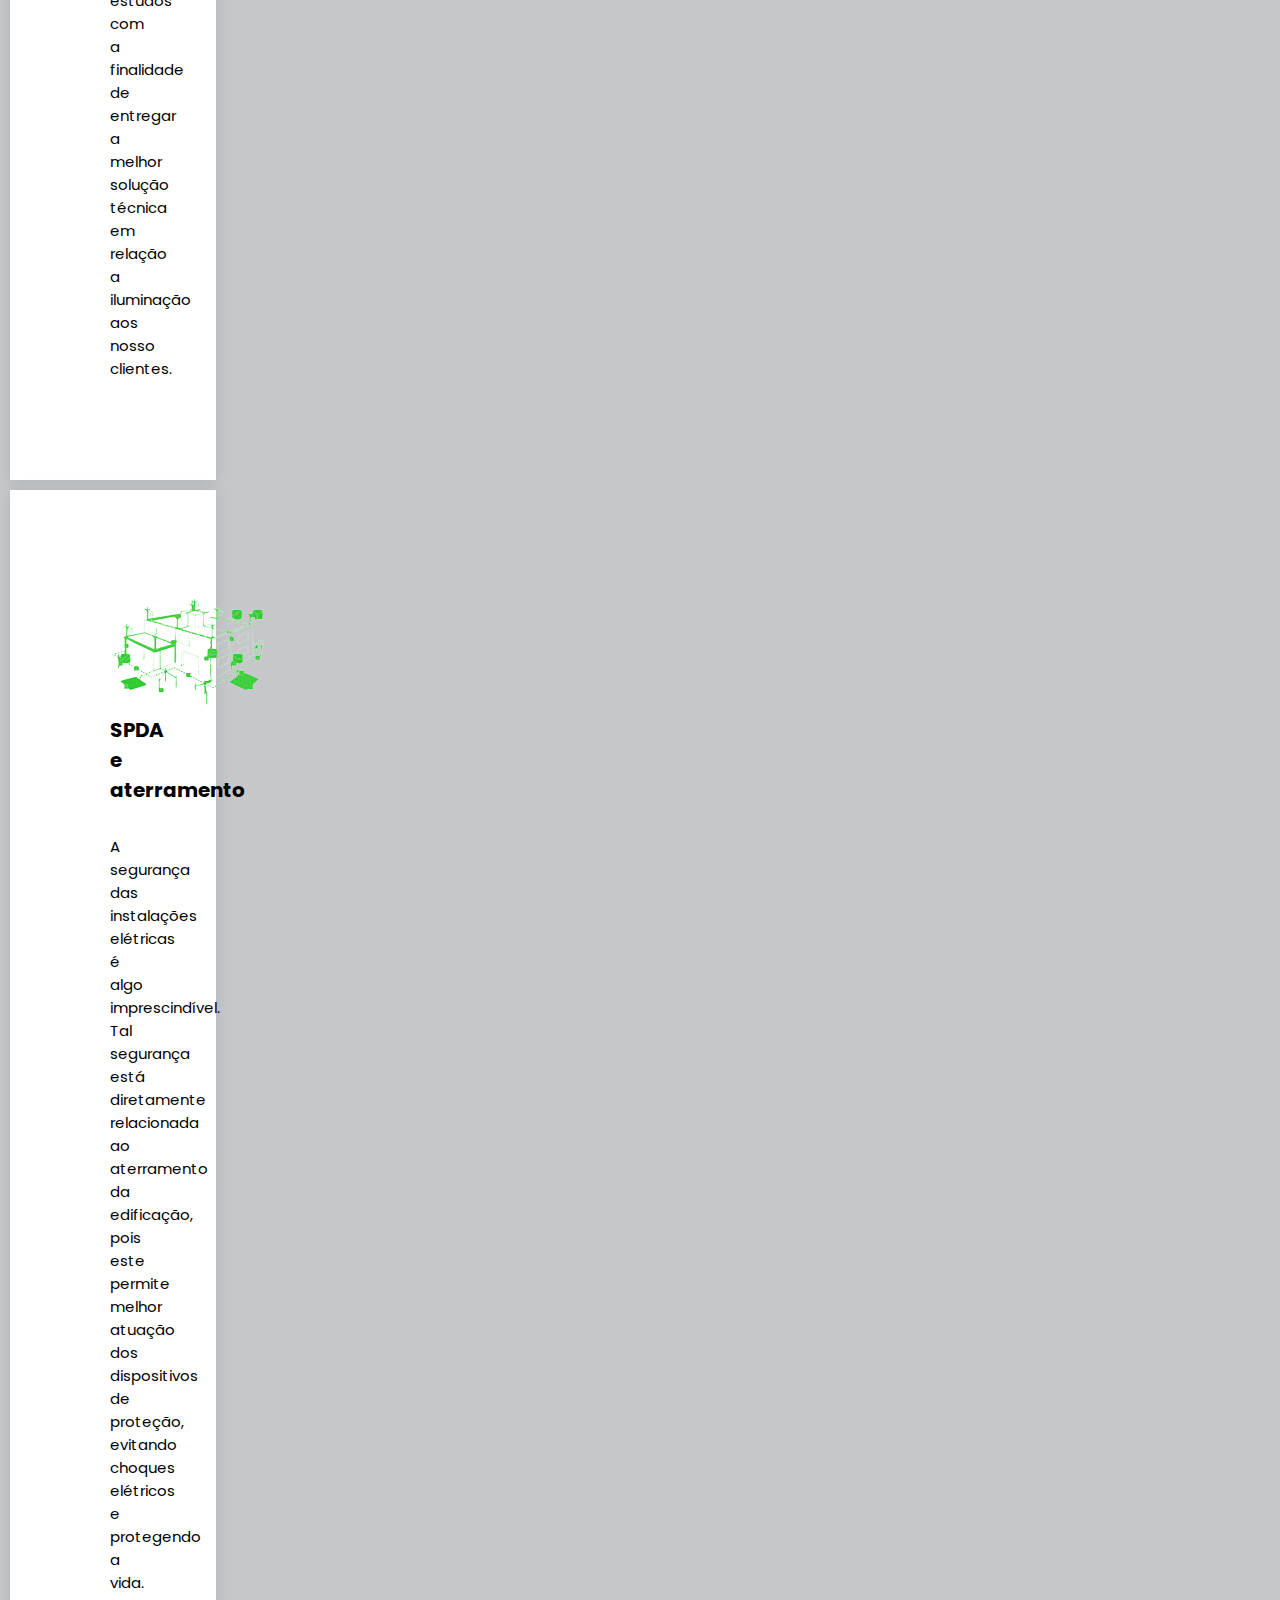
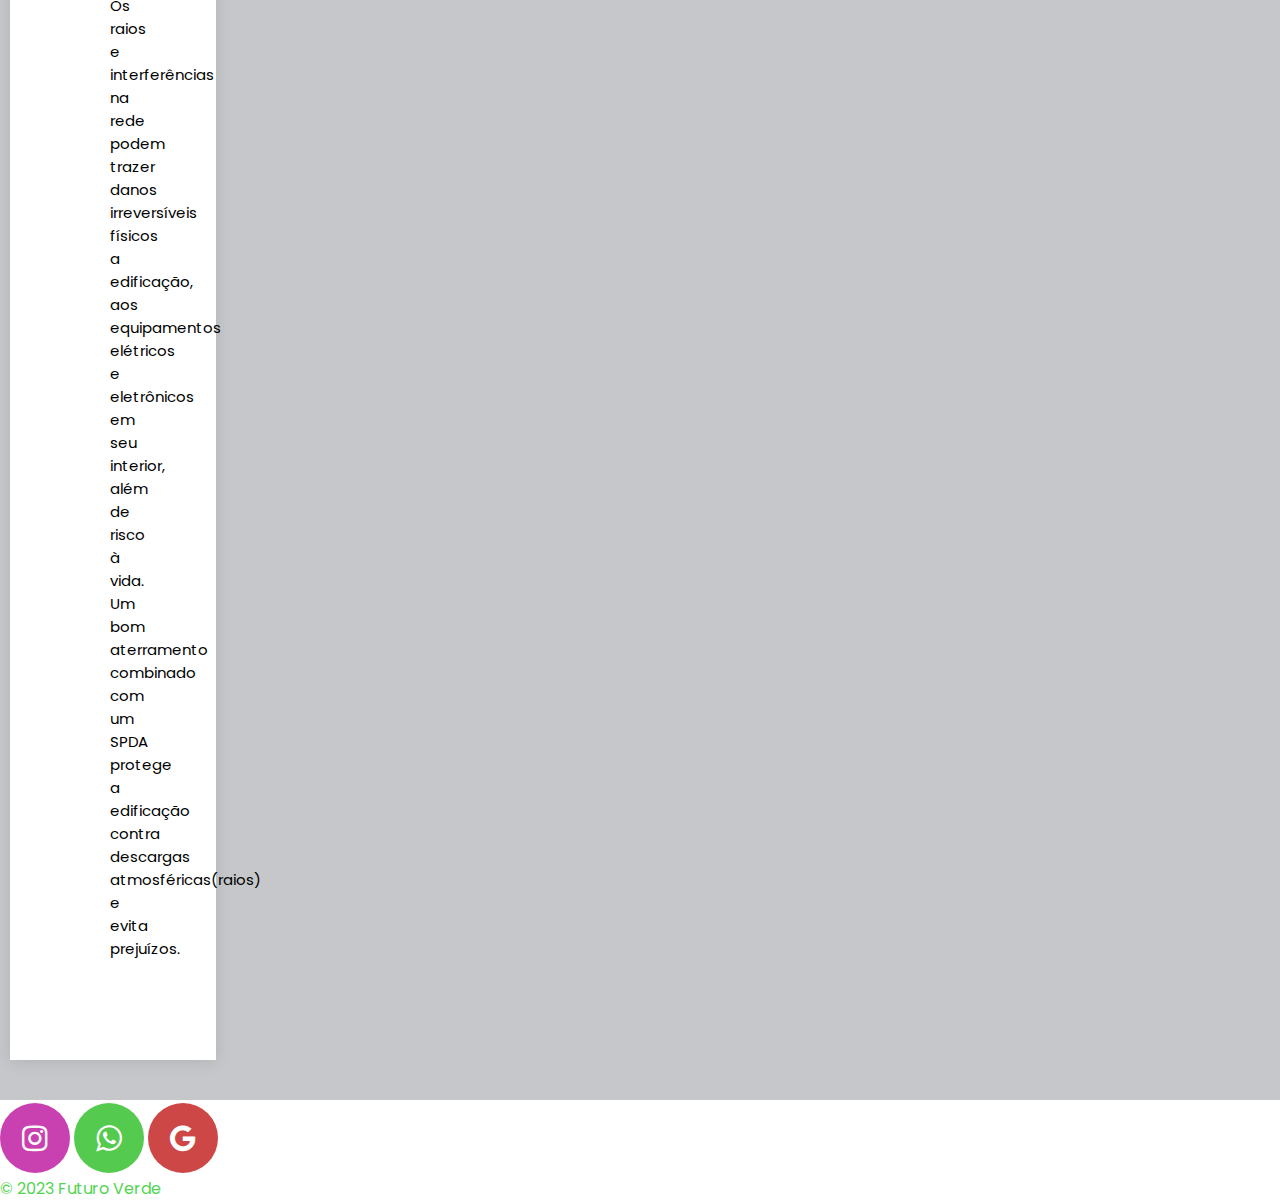
==== commit 22b6f15b: "refact" ====
--- a/index.html
+++ b/index.html
@@ -31,7 +31,7 @@
       <div class="nav-bar">
         <i class='bx bx-menu abrirMenu'></i>
         <span class="logo navLogo"><a href="./index.html">
-            <img src="project/img/icon.png" alt="" width="30" height="45">
+            <img src="project/img/logo.png" alt="" width="160" height="50">
           </a></span>
 
         <div class="menu">
@@ -57,50 +57,57 @@
     </nav>
   </header>
 
-  <!-- ======= banner ======= -->
-
-  <section id="banner" class="d-flex flex-column justify-content-center align-items-center" , class="nuvens">
-    <div class="logos">
-      <img src="project/img/logo.png" alt="">
+  <!-- ======= slide show ======= -->
+    <div id="slide-show" class="carousel slide">
+      <div class="carousel-inner">
+        <div class="carousel-item active">
+          <img src="project/img/Slide1.jpg" class="d-block w-100" height="450px" !important alt="...">
+        </div>
+        <div class="carousel-item">
+          <img src="project/img/Slide2.jpg" class="d-block w-100" height="450px" !important alt="...">
+        </div>
+
+      </div>
+      <button class="carousel-control-prev" type="button" data-bs-target="#slide-show" data-bs-slide="prev">
+        <span class="carousel-control-prev-icon" aria-hidden="true"></span>
+        <span class="visually-hidden">Previous</span>
+      </button>
+      <button class="carousel-control-next" type="button" data-bs-target="#slide-show" data-bs-slide="next">
+        <span class="carousel-control-next-icon" aria-hidden="true"></span>
+        <span class="visually-hidden">Next</span>
+      </button>
     </div>
-
-  </section><!-- End banner -->
+  <!-- ======= end slide show ======= -->
 
   <main id="main">
-
     <!-- ======= Cards Section ======= -->
     <section id="cards" class="cards">
       <div class="container">
-        <div class="section-header">
+        <div class="section-header" style=" padding-top: 90px;">
           <h2>Serviços e soluções</h2>
         </div>
-        <div class="icon-boxes d-flex flex-column justify-content-center">
+        <div class="icon-boxes d-flex flex-column justify-content-center "  data-mdb-animation-start="onHover">
           <div class="row">
-            <div class="col-xl-4 d-flex align-items-stretch" data-aos="fade-up" data-aos-delay="100">
-              <div class="icon-box mt-4 mt-xl-0">
-                <img src="project/img/carregador.png" alt="">
-                <h4>Estação de cargas para veículos elétricos</h4>
-                <p>
-                  O mundo está tendendo a eletrificação, algo inevitável
-                  também para os veículos como motos, carros, ônibus e caminhões,
-                  por exemplo.
-                </p>
-                <p>
-                  Muitas empresas vêm percebendo os benefícios de se ter
-                  uma frota de veículos elétricos e energia solar, pois além da
-                  economia com combustíveis, o meio ambiente agradece.
-                  Um ponto chave de um veículos elétricos é seu carregador,
-                  tudo depende das necessidades de nossos clientes, alguns
-                  necessitam de carregamentos lentos, rápidos ou ultrarrápidos.
-                </p>
-                <p>>
-                  Em parceria com algumas empresas de mobilidade, a Futuro
-                  Verde Energia e Elétrica oferece uma solução personalizada para
-                  cada necessidade.
-                </p>
-              </div>
-            </div>
-            <div class="col-xl-4 d-flex align-items-stretch" data-aos="fade-up" data-aos-delay="200">
+            <div class="col-xl-4 d-flex align-items-stretch">
+              <div class="icon-box mt-6">
+                  <img src="project/img/carregador.png" width="160" height="50" alt="Estação de cargas para veículos elétricos">
+                  <div class="icon-box-content">
+                      <h4>Estação de cargas para veículos elétricos</h4>
+                      <p>
+                          O mundo está tendendo à eletrificação, algo inevitável também para os veículos como motos, carros, ônibus e caminhões, por exemplo.
+                      </p>
+                      <p>
+                          Muitas empresas vêm percebendo os benefícios de se ter uma frota de veículos elétricos e energia solar, pois além da economia com combustíveis, o meio ambiente agradece. Um ponto chave de um veículos elétricos é seu carregador, tudo depende das necessidades de nossos clientes, alguns necessitam de carregamentos lentos, rápidos ou ultrarrápidos.
+                      </p>
+                      <p>
+                          Em parceria com algumas empresas de mobilidade, a Futuro Verde Energia e Elétrica oferece uma solução personalizada para cada necessidade.
+                      </p>
+                      <a href="#" class="btn btn-primary">Saiba Mais</a>
+                  </div>
+              </div>
+          </div>
+          
+            <div class="col-xl-4 d-flex align-items-stretch" >
               <div class="icon-box mt-4 mt-xl-0">
                 <img src="project/img/energia_solar.png" alt="">
                 <h4>Geração de energia fotovoltaica</h4>
@@ -126,7 +133,7 @@
                 </p>
               </div>
             </div>
-            <div class="col-xl-4 d-flex align-items-stretch" data-aos="fade-up" data-aos-delay="300">
+            <div class="col-xl-4 d-flex align-items-stretch" >
               <div class="icon-box mt-4 mt-xl-0">
                 <img src="project/img/projetos.png" alt="">
                 <h4>Projetos elétricos e homologações</h4>
@@ -150,7 +157,7 @@
                 </p>
               </div>
             </div>
-            <div class="col-xl-4 d-flex align-items-stretch" data-aos="fade-up" data-aos-delay="400">
+            <div class="col-xl-4 d-flex align-items-stretch" >
               <div class="icon-box mt-4 mt-xl-0">
                 <img src="project/img/projetos-luminotecnicos.png" alt="">
                 <h4>Projeto e estudos luminotécnicos</h4>
@@ -174,7 +181,7 @@
                 </p>
               </div>
             </div>
-            <div class="col-xl-4 d-flex align-items-stretch" data-aos="fade-up" data-aos-delay="500">
+            <div class="col-xl-4 d-flex align-items-stretch" >
               <div class="icon-box mt-4 mt-xl-0">
                 <img src="project/img/SPDA.png" alt="">
                 <h4>SPDA e aterramento</h4>
--- a/project/css/style.css
+++ b/project/css/style.css
@@ -12,7 +12,7 @@
 }
 :root{
   scroll-behavior: smooth;
-  --body-color: #E4E9F7;
+  --body-color: #c6c7ca;
   --nav-color: #ffffff;
   --cor-primaria: #52d452;
   --cor-primaria-hover: #52d452;
@@ -28,7 +28,7 @@
   background-color: var(--body-color);
 }
 body.dark{
-  --body-color: #18191A;
+  --body-color:#c6c7ca;
   --nav-color: #242526;
   --cor-primaria: #52d452;
   --cor-primaria-hover: #002323;
@@ -144,27 +144,12 @@
   color: var(--nav-text-color);
   text-decoration: none;
   padding: 10px;
-}
-.nav-links li a::before{
-  content: '';
-  position: absolute;
-  left: 50%;
-  bottom: 0;
-  transform: translateX(-50%);
-  height: 6px;
-  width: 10px;
-  border-radius: 50%;
-  background-color: var(--nav-text-color);
-  opacity: 0;
-  transition: all 0.3s ease;
-}
-.nav-links li:hover a::before{
-  opacity: 1;
-}
-.nav-bar .darkLight{
-  display: flex;
-  align-items: center;
-}
+  transition: color 0.3s ease; 
+}
+.nav-links li a:hover {
+  color: #70f570; 
+}
+
 .darkLight .dark-light{
   height: 40px;
   width: 40px;
@@ -192,62 +177,11 @@
   opacity: 0;
   pointer-events: none;
 }
-#banner {
-  width: 100%;
-  height: 60vh;
-  background: url("../img/solar-plate.jpg") center center no-repeat;
-  background-attachment: fixed;
-  background-size: cover;
-  position: relative;
-  z-index: 1;
-  padding: 0;
-  margin-bottom: -120px;
-}
-#banner:before {
-  content: "";
-  position: absolute;
-  bottom: 0;
-  top: 0;
-  left: 0;
-  right: 0;
-}
-#banner .logos{
-  background-color: #ffffffcb;
-  width: 900px;
-  height: 300px;
-  background-position: center;
-  background-repeat: no-repeat;
-  background-size: cover;
-  position: center;
-}
-#banner .saiba-mais-icon {
-  font-size: 24px;
-  background: var(--cor-primaria);
-  padding: 14px;
-  color: #fff;
-  border-radius: 50px;
-  position: relative;
-  z-index: 5;
-  box-shadow: 10px 2px 15px rgba(0, 0, 0, 0.1);
-}
-#banner .btn-saiba-mais {
-  font-family: "Raleway", sans-serif;
-  font-weight: 400;
-  font-size: 16px;
-  letter-spacing: 1px;
-  display: inline-block;
-  transition: 0.5s;
-  margin-left: -10px;
-  padding: 8px 26px 8px 26px;
-  color: #fff;
-  background: var(--cor-primaria);
-  border-radius: 0 50px 50px 0;
-  position: relative;
-  z-index: 4;
-}
-#banner .btn-saiba-mais:hover {
-  background: var(--cor-primaria-hover);
-}
+
+.carousel{
+  top: 70px;
+}
+
 .cards {
   padding: 0px 0px 30px 0px;
   position: relative;
@@ -255,12 +189,13 @@
 }
 .cards .icon-boxes .icon-box {
   text-align: center;
-  border-radius: 50px;
   background: var(--cor-fundo);
   box-shadow: 0px 2px 15px rgba(0, 0, 0, 0.1);
-  padding: 40px 30px;
-  width: 95%;
-}
+  padding: 100px; /* Diminuiu o padding para reduzir o tamanho */
+  width: calc(20% - 50px); /* Calcula a largura para que caibam 5 cards em uma linha */
+  margin: 10px; /* Adiciona margem para espaçamento entre os cards */
+}
+
 .cards .icon-boxes .icon-box h4 {
   font-size: 20px;
   font-weight: 700;
@@ -281,7 +216,7 @@
   letter-spacing: 1px;
   font-weight: 700;
   margin: 0;
-  color:#bcbcbc;
+  color:#4b4949;
   text-transform: uppercase;
 }
 .toptext {
@@ -377,20 +312,8 @@
   color: var(--text-color);
   font-size: 20px;
 }
-.carousel-control-next, .carousel-control-prev {
-  width: 24%;
-  opacity: 100%;
-}
-@media (min-width: 1024px) {
-  #banner {
-    background-attachment: fixed;
-  }
-}
-@media (max-width: 1024px), (max-height: 768px) {
-  #banner {
-    margin-bottom: -150px;
-    height: 80vh;
-  }
+@media (max-width: 1024px), (max-height: 400px) {
+
   .sobre img{
     max-width: 100%;
   }
@@ -449,24 +372,6 @@
       margin-top: 20px;
   }
 
-  #banner {
-    height: 80vh;
-  }
-  #banner h1 {
-    font-size: 28px;
-    line-height: 36px;
-  }
-  #banner h2 {
-    font-size: 18px;
-    line-height: 24px;
-    margin-bottom: 30px;
-  }
-}
-
-@media (max-height: 640px) {
-  #banner {
-    height: 120vh;
-  }
 }
 .fa {
   padding: 20px;
@@ -506,4 +411,4 @@
   text-align: center;
   width: 50%;
   margin: 0 auto;
-}
+}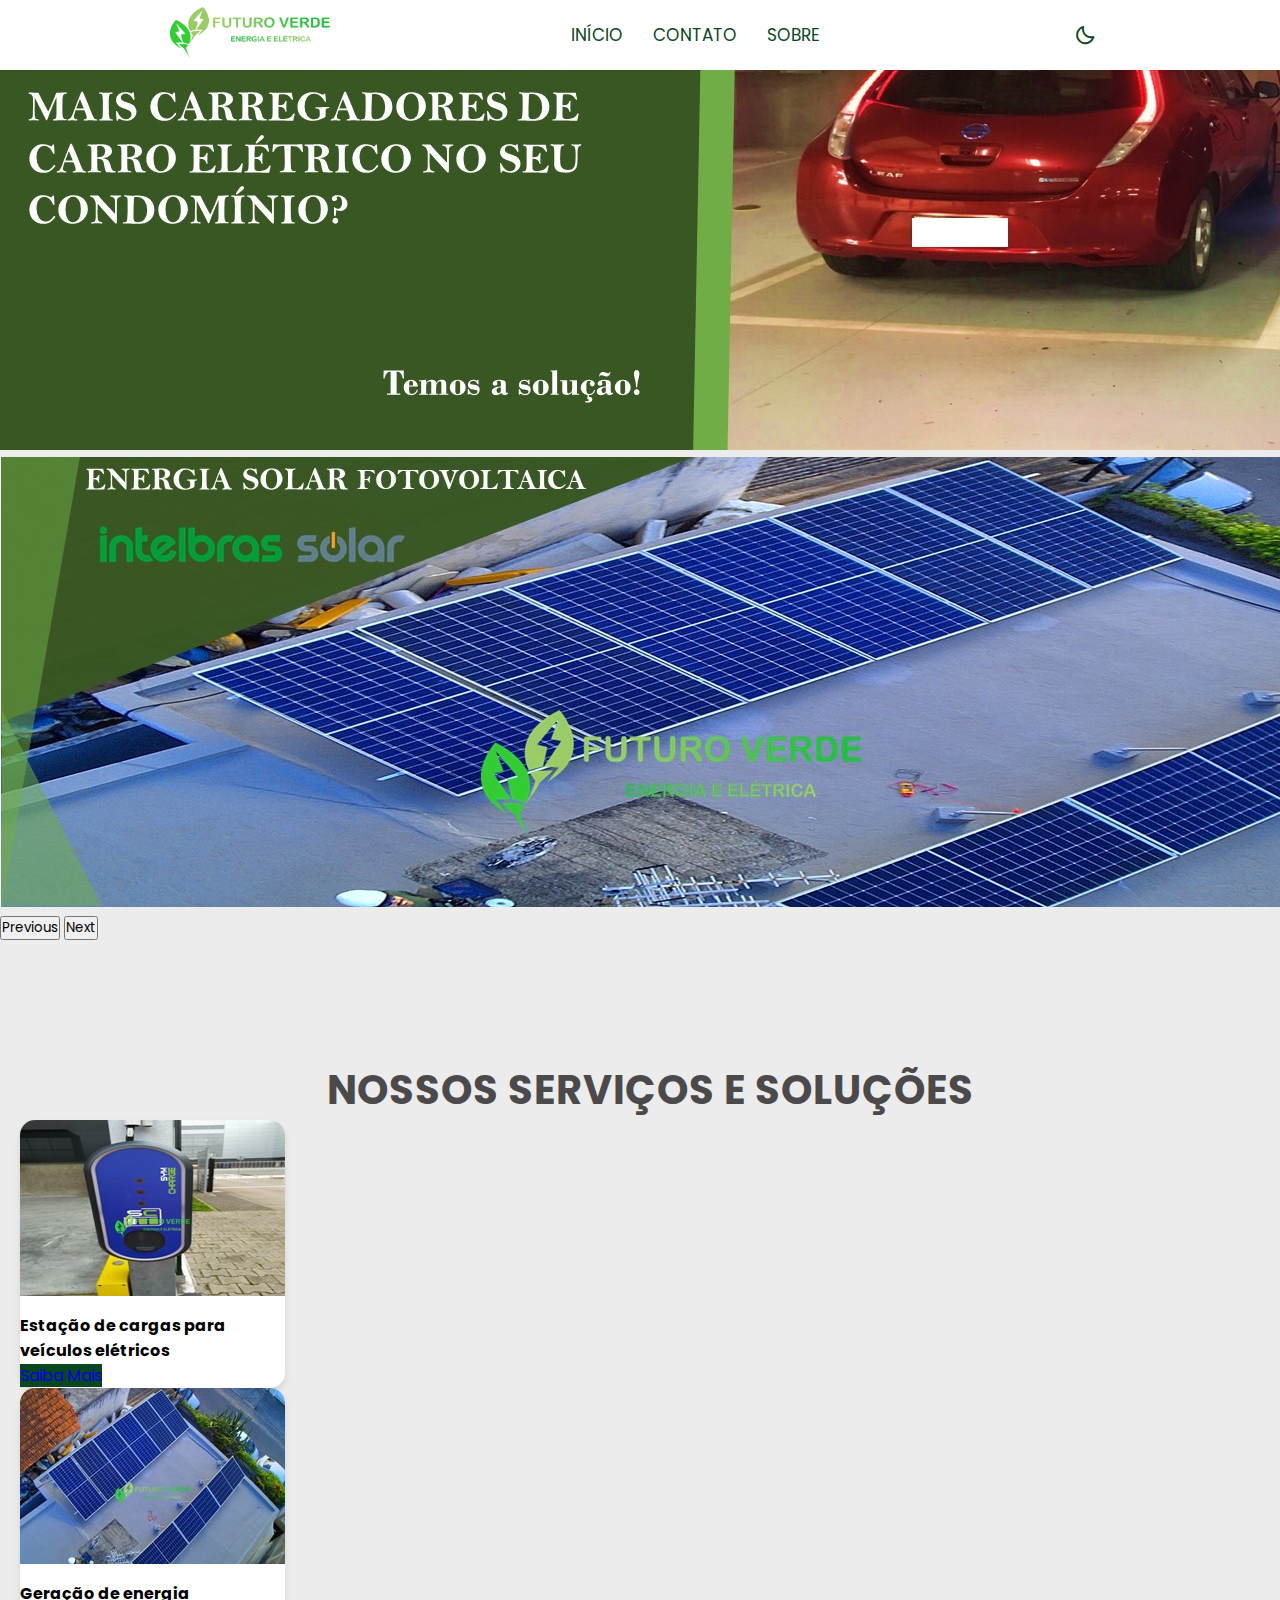
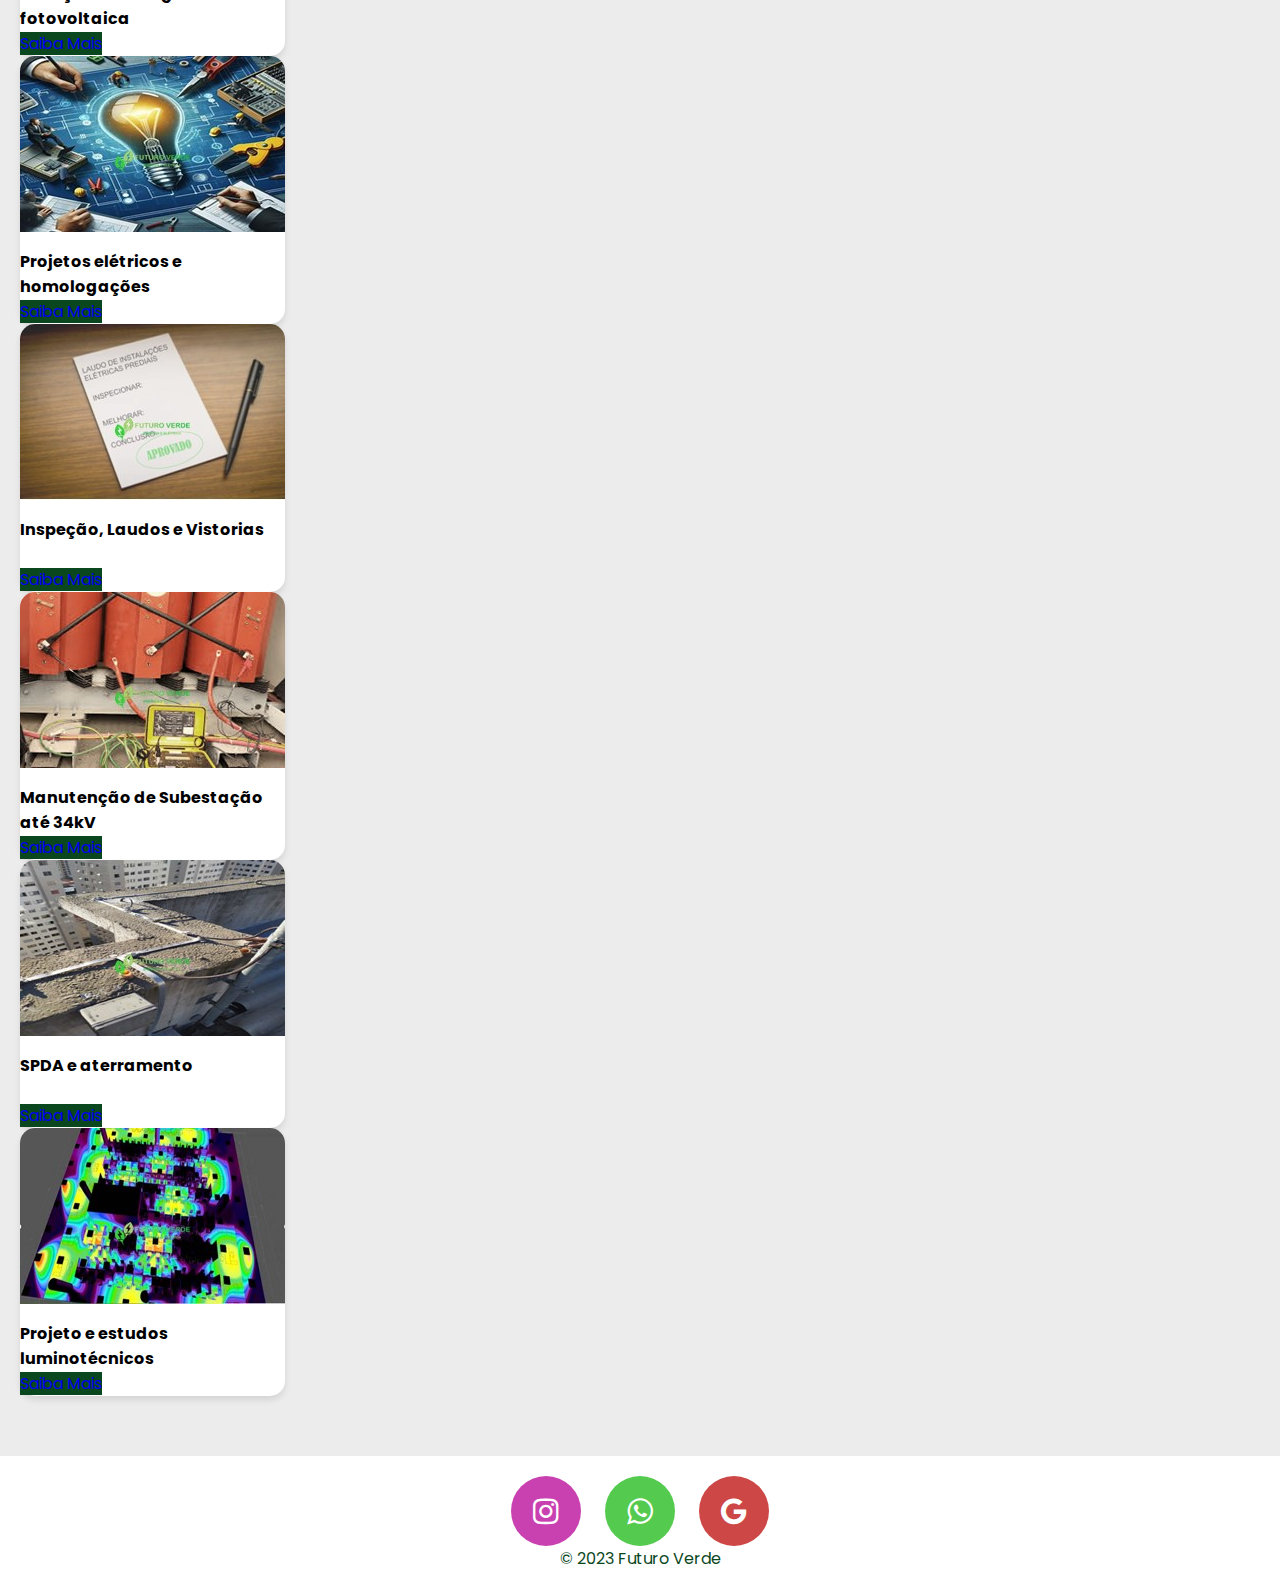
==== commit e44c6728: "refactor" ====
--- a/index.html
+++ b/index.html
@@ -41,9 +41,9 @@
           </div>
 
           <ul class="nav-links">
-            <li><a href="index.html">Inicio</a></li>
-            <li><a href="pages/contato.html">Contato</a></li>
-            <li><a href="pages/sobre.html">Sobre</a></li>
+            <li><a href="index.html">INÍCIO</a></li>
+            <li><a href="pages/contato.html">CONTATO</a></li>
+            <li><a href="pages/sobre.html">SOBRE</a></li>
           </ul>
         </div>
 
@@ -58,173 +58,120 @@
   </header>
 
   <!-- ======= slide show ======= -->
-    <div id="slide-show" class="carousel slide">
-      <div class="carousel-inner">
-        <div class="carousel-item active">
-          <img src="project/img/Slide1.jpg" class="d-block w-100" height="450px" !important alt="...">
-        </div>
-        <div class="carousel-item">
-          <img src="project/img/Slide2.jpg" class="d-block w-100" height="450px" !important alt="...">
-        </div>
+  <div id="slide-show" class="carousel slide">
+    <div class="carousel-inner">
+      <div class="carousel-item active">
+        <img src="project/img/Slide1.jpg" class="d-block " height="450px" !important alt="...">
+      </div>
+      <div class="carousel-item">
+        <img src="project/img/Slide2.jpg" class="d-block " height="450px" !important alt="...">
+      </div>
 
-      </div>
-      <button class="carousel-control-prev" type="button" data-bs-target="#slide-show" data-bs-slide="prev">
-        <span class="carousel-control-prev-icon" aria-hidden="true"></span>
-        <span class="visually-hidden">Previous</span>
-      </button>
-      <button class="carousel-control-next" type="button" data-bs-target="#slide-show" data-bs-slide="next">
-        <span class="carousel-control-next-icon" aria-hidden="true"></span>
-        <span class="visually-hidden">Next</span>
-      </button>
     </div>
+    <button class="carousel-control-prev" type="button" data-bs-target="#slide-show" data-bs-slide="prev">
+      <span class="carousel-control-prev-icon" aria-hidden="true"></span>
+      <span class="visually-hidden">Previous</span>
+    </button>
+    <button class="carousel-control-next" type="button" data-bs-target="#slide-show" data-bs-slide="next">
+      <span class="carousel-control-next-icon" aria-hidden="true"></span>
+      <span class="visually-hidden">Next</span>
+    </button>
+  </div>
   <!-- ======= end slide show ======= -->
 
   <main id="main">
     <!-- ======= Cards Section ======= -->
     <section id="cards" class="cards">
-      <div class="container">
-        <div class="section-header" style=" padding-top: 90px;">
-          <h2>Serviços e soluções</h2>
+      <div class="containerr" style="padding: 0px 0px 60px 20px;">
+        <div class="section-header" style="padding-top: 120px;">
+          <h4 class="text-center mb-4">Nossos serviços e soluções</h4>
         </div>
-        <div class="icon-boxes d-flex flex-column justify-content-center "  data-mdb-animation-start="onHover">
-          <div class="row">
-            <div class="col-xl-4 d-flex align-items-stretch">
-              <div class="icon-box mt-6">
-                  <img src="project/img/carregador.png" width="160" height="50" alt="Estação de cargas para veículos elétricos">
-                  <div class="icon-box-content">
-                      <h4>Estação de cargas para veículos elétricos</h4>
-                      <p>
-                          O mundo está tendendo à eletrificação, algo inevitável também para os veículos como motos, carros, ônibus e caminhões, por exemplo.
-                      </p>
-                      <p>
-                          Muitas empresas vêm percebendo os benefícios de se ter uma frota de veículos elétricos e energia solar, pois além da economia com combustíveis, o meio ambiente agradece. Um ponto chave de um veículos elétricos é seu carregador, tudo depende das necessidades de nossos clientes, alguns necessitam de carregamentos lentos, rápidos ou ultrarrápidos.
-                      </p>
-                      <p>
-                          Em parceria com algumas empresas de mobilidade, a Futuro Verde Energia e Elétrica oferece uma solução personalizada para cada necessidade.
-                      </p>
-                      <a href="#" class="btn btn-primary">Saiba Mais</a>
-                  </div>
-              </div>
-          </div>
-          
-            <div class="col-xl-4 d-flex align-items-stretch" >
-              <div class="icon-box mt-4 mt-xl-0">
-                <img src="project/img/energia_solar.png" alt="">
-                <h4>Geração de energia fotovoltaica</h4>
-                <p>
-                  Muitos comércios, escolas e indústrias querem expandir
-                  seus negócios ou aumentar seu lucro, mas em muitos casos, não
-                  imaginam que a fatura de energia pode ser um fator limitador.
-                </p>
-                <p>
-                  A energia elétrica é um dos fatores que vem puxando a
-                  inflação para cima a cada ano que passa. Segundo a ANEEL
-                  (Agência Nacional de Energia Elétrica), a previsão da inflação
-                  energética para o ano de 2023 está na faixa dos 14,3%, isso sem
-                  contar as bandeiras tarifárias.
-                </p>
-                <p>
-                  Com um gerador de energia solar, nossos clientes ficam
-                  blindados contra a inflação e bandeiras tarifárias e ainda acumulam
-                  capital após um curto prazo de payback do sistema. O mesmo vale
-                  para residências, onde a fatura de energia é alta.
-                  Além de torna-los parceiros do meio ambiente, um
-                  marketing verde pode ser trabalhado sobre tal recurso.
-                </p>
+        <div class="row">
+          <div class="col-sm-2">
+            <div class="card h-100 border-0">
+              <img src="project/img/carregador.jpg" class="card-img-top"
+                alt="Estação de cargas para veículos elétricos">
+              <div class="card-body">
+                <h4 class="card-title">Estação de cargas para veículos elétricos</h4>
+                <a href="pages/estacao-carga.html" class="btn btn-primary">Saiba Mais</a>
               </div>
             </div>
-            <div class="col-xl-4 d-flex align-items-stretch" >
-              <div class="icon-box mt-4 mt-xl-0">
-                <img src="project/img/projetos.png" alt="">
-                <h4>Projetos elétricos e homologações</h4>
-                <p>
-                  Todo mundo sabe da importância de um projeto, visto que
-                  este gera economia, melhor aproveitamento de recursos,
-                  praticidade e maior segurança na hora da execução da obra.
-                </p>
-                <p>
-                  Com um engenheiro eletricista, essa solução se torna ainda
-                  mais viável, visto que a metodologia BIM vem sendo aplicada e
-                  exigida cada vez mais nas obras e construções.
-                </p>
-                <p>
-                  Além disso, pode ser uma exigência da concessionária de
-                  energia um projeto de padrão ou de reforma de entrada de
-                  energia, para a ligação de energia elétrica em determinado
-                  empreendimento.
-                  A Futuro Verde Energia e Elétrica também traz esse tipo de
-                  solução para casas, prédios comerciais e residenciais.
-                </p>
+          </div>
+          <div class="col-sm-2">
+            <div class="card h-100 border-0">
+              <img src="project/img/solar-plate.jpg" class="card-img-top" alt="Geração de energia fotovoltaica">
+              <div class="card-body">
+                <h4 class="card-title">Geração de energia fotovoltaica</h4>
+                <a href="pages/geracao-energia.html" class="btn btn-primary">Saiba Mais</a>
               </div>
             </div>
-            <div class="col-xl-4 d-flex align-items-stretch" >
-              <div class="icon-box mt-4 mt-xl-0">
-                <img src="project/img/projetos-luminotecnicos.png" alt="">
-                <h4>Projeto e estudos luminotécnicos</h4>
-                <p>
-                  Você sabia que a temperatura de cor, o brilho e o
-                  direcionamentos dos raios luminosos podem nos fazer sentir mais
-                  “elétricos” ou relaxados?
-                </p>
-                <p>>
-                  Nós da Futuro Verde sabemos que a iluminação pode definir
-                  uma venda de veículo, pode decidir a escolha de uma roupa ou
-                  calçado, ou ainda, definir a qualidade de um serviço realizado num
-                  determinado ambiente, bem como melhorar o descanso e ajudar a
-                  aliviar o estresse.
-                </p>
-                <p>
-                  Além de atender as normas vigentes de acordo com cada
-                  tipo de atividade no espaço de trabalho, a Futuro Verde Energia e
-                  Elétrica realiza estudos com a finalidade de entregar a melhor
-                  solução técnica em relação a iluminação aos nosso clientes.
-                </p>
+          </div>
+          <div class="col-sm-2">
+            <div class="card h-100 border-0">
+              <img src="project/img/projetos.jpg" class="card-img-top" alt="Projetos elétricos e homologações">
+              <div class="card-body">
+                <h4 class="card-title">Projetos elétricos e homologações</h4>
+                <a href="pages/projetos-eletricos.html" class="btn btn-primary">Saiba Mais</a>
               </div>
             </div>
-            <div class="col-xl-4 d-flex align-items-stretch" >
-              <div class="icon-box mt-4 mt-xl-0">
-                <img src="project/img/SPDA.png" alt="">
-                <h4>SPDA e aterramento</h4>
-                <p>
-                  A segurança das instalações elétricas é algo
-                  imprescindível.
-                </p>
-                <p>
-                  Tal segurança está diretamente relacionada ao
-                  aterramento da edificação, pois este permite melhor atuação
-                  dos dispositivos de proteção, evitando choques elétricos e
-                  protegendo a vida.
-                </p>
-                <p>
-                  Os raios e interferências na rede podem trazer danos
-                  irreversíveis físicos a edificação, aos equipamentos elétricos e
-                  eletrônicos em seu interior, além de risco à vida.
-                </p>
-                <p>
-                  Um bom aterramento combinado com um SPDA protege
-                  a edificação contra descargas atmosféricas(raios) e evita
-                  prejuízos.
-                </p>
+          </div>
+          <div class="col-sm-2">
+            <div class="card h-100 border-0">
+              <img src="project/img/relatorio.jpg" class="card-img-top" alt="Inspeção, Laudos e Vistorias">
+              <div class="card-body">
+                <h4 class="card-title">Inspeção, Laudos e Vistorias</h4><br>
+                <a href="pages/insp-laudo.html" class="btn btn-primary">Saiba Mais</a>
+              </div>
+            </div>
+          </div>
+          <div class="col-sm-2">
+            <div class="card h-100 border-0">
+              <img src="project/img/subestacao.jpg" class="card-img-top" alt="Manutenção de Subestação até 34kV">
+              <div class="card-body">
+                <h4 class="card-title">Manutenção de Subestação até 34kV</h4>
+                <a href="pages/subestacao.html" class="btn btn-primary">Saiba Mais</a>
+              </div>
+            </div>
+          </div>
+          <div class="col-sm-2">
+            <div class="card h-100 border-0">
+              <img src="project/img/spda.jpg" class="card-img-top" alt="SPDA e aterramento">
+              <div class="card-body">
+                <h4 class="card-title">SPDA e aterramento</h4><br>
+                <a href="pages/spda-aterramento.html" class="btn btn-primary">Saiba Mais</a>
+              </div>
+            </div>
+          </div>
+          <div class="col-sm-2">
+            <div class="card h-100 border-0">
+              <img src="project/img/luminotecnica.jpg" class="card-img-top" alt="Projeto e estudos luminotécnicos">
+              <div class="card-body">
+                <h4 class="card-title">Projeto e estudos luminotécnicos</h4>
+                <a href="pages/projetos-tec.html" class="btn btn-primary">Saiba Mais</a>
               </div>
             </div>
           </div>
         </div>
       </div>
-      </div>
-    </section><!-- End Cards Section -->
+    </section>
+
+
+
 
   </main>
 
-  <footer class="py-3 mt-4">
-    <div class="container">
-      <div class="text-center">
-        <a href="https://www.instagram.com/futuroverdeenergia/" class="fa fa-instagram "></a>
-        <a href="https://api.whatsapp.com/message/52DOSHR5R3FQA1?autoload=1&app_absent=0" class="fa fa-whatsapp "></a>
-        <a href="mailto:fverdeenergia@gmailcom" class="fa fa-google "></a>
-      </div>
+  <footer class="footer-page">
+    <div class="footer-center">
+      <a href="https://www.instagram.com/futuroverdeenergia/" class="fa fa-instagram"></a>
+      <a href="https://api.whatsapp.com/message/52DOSHR5R3FQA1?autoload=1&app_absent=0" class="fa fa-whatsapp"></a>
+      <a href="mailto:fverdeenergia@gmailcom" class="fa fa-google"></a>
       <p class="text-center nav-link">© 2023 Futuro Verde</p>
     </div>
   </footer>
+
+  <script src="https://code.jquery.com/jquery-3.6.0.min.js"></script>
+  <script src="script.js"></script>
+
 
 
   <a href="#" class="back-to-top d-flex align-items-center justify-content-center"><i
--- a/project/css/style.css
+++ b/project/css/style.css
@@ -12,31 +12,34 @@
 }
 :root{
   scroll-behavior: smooth;
-  --body-color: #c6c7ca;
+  --body-color: #ececec;
   --nav-color: #ffffff;
-  --cor-primaria: #52d452;
-  --cor-primaria-hover: #52d452;
+  --cor-primaria: #0b471e;
+  --cor-primaria-hover: #a9e5a9;
   --cor-fundo: #FFF ;
-  --nav-text-color: #52d452;
-  --side-nav: #010718;
+  --nav-text-color: #0b471e;
+  --side-nav: #0b471e;
   --text-color: #000;
-  --title-color: #000;
   --icon-color: #52d452;
   --white-black: #fff
 }
 body{
+  margin: 0;
+  padding: 0;
+  display: flex;
+  flex-direction: column;
+  min-height: 100vh;
   background-color: var(--body-color);
 }
 body.dark{
-  --body-color:#c6c7ca;
+  --body-color:#ececec;
   --nav-color: #242526;
-  --cor-primaria: #52d452;
-  --cor-primaria-hover: #002323;
+  --cor-primaria: #0b471e;
+  --cor-primaria-hover: #a9e5a9;
   --cor-fundo: #242526;
-  --nav-text-color: #52d452;
+  --nav-text-color: #2c5138;
   --side-nav: #242526;
-  --text-color: #ccc;
-  --title-color: #FFF;
+  --text-color: #000;
   --icon-color: #52d452;
   --white-black: #000;
 }
@@ -51,17 +54,33 @@
   border-radius: 20px;
   border: 3px solid var(--white-black);
 }
-footer {
-  background-color: var(--nav-color);
-}
-footer.footer-page {
-  margin-top: 10.2rem;
-  height: 150px;
-}
-footer .footer-center {
-  text-align: center;
-  position: relative;
-  padding: 10px;
+.content {
+    flex: 1;
+}
+
+.footer-page {
+    background-color: var(--nav-color);
+    color: white;
+    text-align: center;
+    padding: 20px;
+    position: fixed;
+    bottom: 0;
+    width: 100%;
+}
+
+.footer-center {
+    /* display: flex; */
+    justify-content: center;
+}
+
+.footer-center a {
+    margin: 0 10px;
+    color: white;
+    text-decoration: none;
+}
+
+.footer-center a:hover {
+    color: lightgrey;
 }
 .nav-link{
   color: var(--nav-text-color);
@@ -181,38 +200,58 @@
 .carousel{
   top: 70px;
 }
-
-.cards {
-  padding: 0px 0px 30px 0px;
-  position: relative;
-  z-index: 3;
-}
-.cards .icon-boxes .icon-box {
-  text-align: center;
-  background: var(--cor-fundo);
-  box-shadow: 0px 2px 15px rgba(0, 0, 0, 0.1);
-  padding: 100px; /* Diminuiu o padding para reduzir o tamanho */
-  width: calc(20% - 50px); /* Calcula a largura para que caibam 5 cards em uma linha */
-  margin: 10px; /* Adiciona margem para espaçamento entre os cards */
-}
-
-.cards .icon-boxes .icon-box h4 {
-  font-size: 20px;
-  font-weight: 700;
-  margin: 0 0 30px 0;
-  color: var(--title-color);
-}
-.cards .icon-boxes .icon-box p {
-  font-size: 15px;
-  color: var(--text-color);
+.card {
+  border: none;
+  background-color: #fff;
+  border-radius: 15px;
+  box-shadow: 0 4px 6px rgba(0, 0, 0, 0.1);
+  transition: box-shadow 0.3s ease;
+}
+
+.card {
+  border: none;
+  background-color: #fff;
+  border-radius: 15px;
+  box-shadow: 0 4px 6px rgba(0, 0, 0, 0.1);
+  transition: box-shadow 0.3s ease;
+  width: 265px; /* Largura específica para corresponder à largura da imagem */
+}
+
+.card:hover {
+  box-shadow: 0 8px 12px rgba(0, 0, 0, 0.1);
+}
+
+.card-img-top {
+  height: 176px; /* Altura específica para a imagem */
+  width: 265px; /* Largura específica para a imagem */
+  object-fit: cover;
+  border-top-left-radius: 15px;
+  border-top-right-radius: 15px;
+}
+
+.card-title {
+  font-size: 16px; /* Tamanho do título */
+  font-weight: bold;
+  margin-top: 10px;
+}
+
+.btn-primary {
+  background-color: #0b471e;
+  border-color: #0b471e;
+
+}
+
+.btn-primary:hover {
+  background-color: #5cc075;
+  border-color: #5cc075;
 }
 .section-header {
   text-align: center;
-  padding-bottom: 40px;
+  /* padding-bottom: 40px; */
   padding-top: 20px;
 }
-.section-header h2 {
-  font-size:20px;
+.section-header h4 {
+  font-size:40px;
   letter-spacing: 1px;
   font-weight: 700;
   margin: 0;
@@ -322,7 +361,13 @@
   .toptext {
     margin-top: 57px;
   }
-  
+
+  .containerr{
+    width: 1500px;
+    height: 800px;
+    padding: 0px 0px 60px 20px;
+
+}
   nav .nav-bar .abrirMenu{
     display: block;
   }
